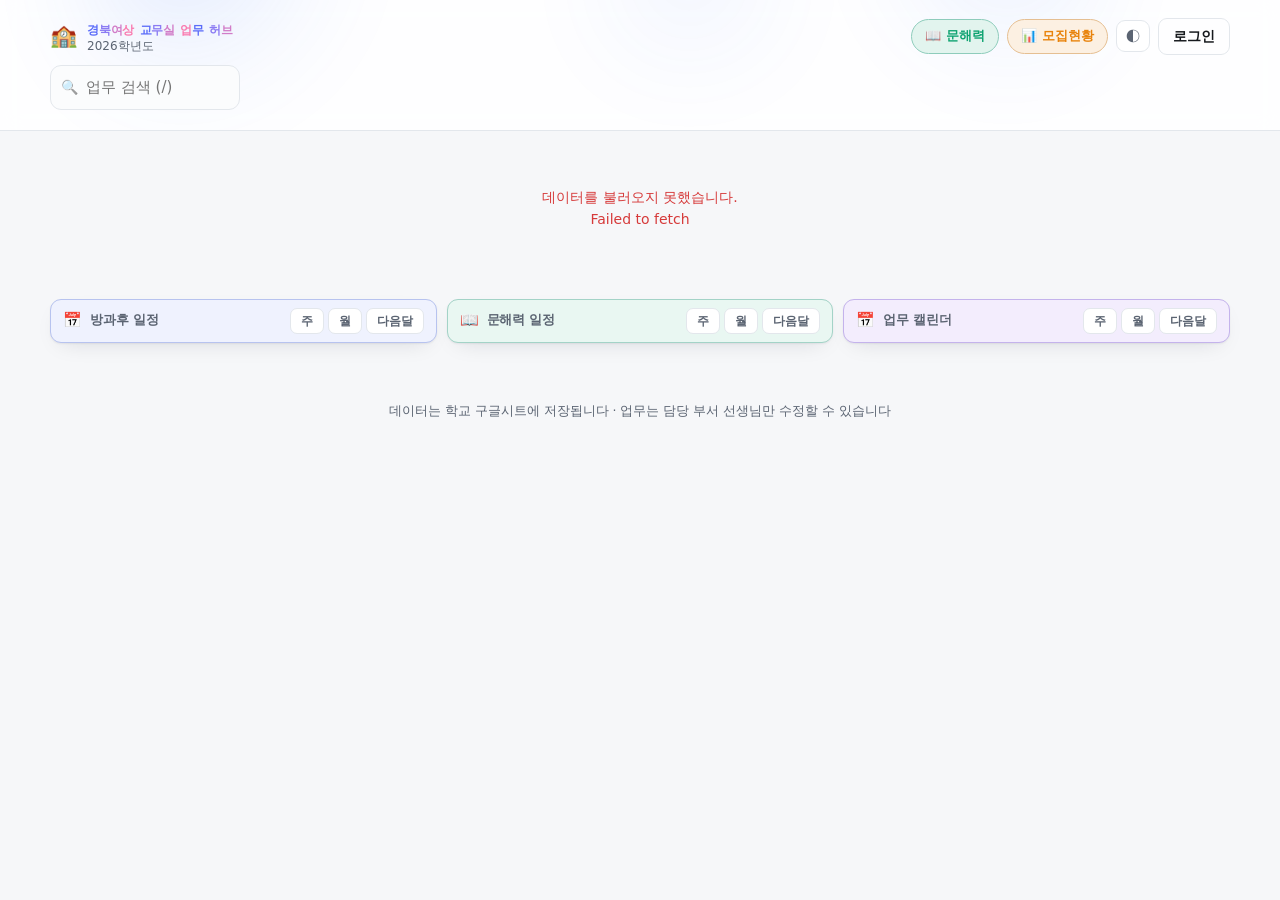
==== index.html @ ad3fbaf1 "상단에 문해력·모집현황 바로가기 알약 버튼 추가 - 헤더 우측에 새 탭으로 열리는 링크 2개(문해력=초록, 모집현황=주황) - SW 캐시 v19 → v20  Co-Authored-" ====
<!doctype html>
<html lang="ko">
<head>
<meta charset="utf-8">
<meta name="viewport" content="width=device-width, initial-scale=1, viewport-fit=cover">
<meta name="theme-color" content="#1f2937">
<meta name="description" content="경북여상 교무실 부서별 공유시트·업무 링크를 한 곳에서 찾고 등록하는 웹앱">
<title>경북여상 교무실 업무 허브</title>
<link rel="manifest" href="manifest.webmanifest">
<link rel="icon" href="assets/icon.svg" type="image/svg+xml">
<link rel="apple-touch-icon" href="assets/icon-180.png">
<link rel="stylesheet" href="assets/app.css">
</head>
<body>

<header class="topbar">
  <div class="aurora" aria-hidden="true">
    <span class="aurora-blob b1"></span>
    <span class="aurora-blob b2"></span>
    <span class="aurora-blob b3"></span>
  </div>
  <div class="wrap topbar-inner">
    <div class="brand">
      <span class="brand-mark" aria-hidden="true">🏫</span>
      <div class="brand-text">
        <strong id="siteTitle">경북여상 교무실 업무 허브</strong>
        <span id="siteYear" class="muted">2026학년도</span>
      </div>
    </div>

    <div id="ddays" class="ddays" aria-label="다가오는 일정"></div>

    <div class="topbar-actions">
      <a class="qlink ql-munhae" href="https://knuekim91.github.io/munhae15/" target="_blank" rel="noopener"><span aria-hidden="true">📖</span> 문해력</a>
      <a class="qlink ql-promo" href="https://knuekim91.github.io/gbgc_promo/" target="_blank" rel="noopener"><span aria-hidden="true">📊</span> 모집현황</a>
      <button id="themeBtn" class="icon-btn" type="button" title="화면 밝기 전환" aria-label="화면 밝기 전환">◐</button>
      <button id="authBtn" class="btn btn-ghost" type="button">로그인</button>
    </div>
  </div>

  <div class="wrap searchrow">
    <div class="search">
      <span class="search-icon" aria-hidden="true">🔍</span>
      <input id="q" type="search" placeholder="업무 검색 (/)" autocomplete="off" aria-label="업무, 부서로 검색">
      <button id="qClear" class="search-clear" type="button" aria-label="검색어 지우기" hidden>✕</button>
    </div>
    <p id="notice" class="notice" hidden></p>
  </div>

  <nav class="wrap chips" id="chips" aria-label="부서 필터"></nav>
</header>

<main class="wrap" id="main">
  <p id="needEmail" class="notice needemail" hidden>
    <span>업무를 추가·수정하시려면 <b>복구용 이메일</b>을 먼저 등록해 주세요.
      비밀번호를 잊었을 때 되찾을 길이 없으면 곤란해집니다.</span>
    <button type="button" class="btn btn-primary" id="goEmail">지금 등록하기</button>
  </p>
  <div id="state" class="state">불러오는 중…</div>

  <div class="viewrow" id="embedRow" hidden>
    <div class="vbar" data-bar="as">
      <span class="v-ico" aria-hidden="true">📅</span><span class="v-name">방과후 일정</span>
      <span class="v-picks">
        <button type="button" class="vpk" data-view="as" data-scope="week">주</button>
        <button type="button" class="vpk" data-view="as" data-scope="month">월</button>
        <button type="button" class="vpk" data-view="as" data-scope="next">다음달</button>
      </span>
    </div>
    <div class="vbar" data-bar="mh">
      <span class="v-ico" aria-hidden="true">📖</span><span class="v-name">문해력 일정</span>
      <span class="v-picks">
        <button type="button" class="vpk" data-view="mh" data-scope="week">주</button>
        <button type="button" class="vpk" data-view="mh" data-scope="month">월</button>
        <button type="button" class="vpk" data-view="mh" data-scope="next">다음달</button>
      </span>
    </div>
    <div class="vbar" data-bar="cal">
      <span class="v-ico" aria-hidden="true">📅</span><span class="v-name">업무 캘린더</span>
      <span class="v-picks">
        <button type="button" class="vpk" data-view="cal" data-scope="week">주</button>
        <button type="button" class="vpk" data-view="cal" data-scope="month">월</button>
        <button type="button" class="vpk" data-view="cal" data-scope="next">다음달</button>
      </span>
    </div>
  </div>
  <div class="embedwrap" id="asWrap" hidden>
    <iframe class="embedframe" id="asFrame" title="방과후 일정"></iframe>
  </div>
  <div class="embedwrap" id="mhWrap" hidden>
    <iframe class="embedframe" id="mhFrame" title="문해력 일정"></iframe>
  </div>
  <section id="calendar" class="calendar" hidden aria-label="업무 캘린더"></section>

  <div id="board" class="board"></div>
</main>

<footer class="wrap foot">
  <p class="muted small">
    데이터는 학교 구글시트에 저장됩니다 · 업무는 담당 부서 선생님만 수정할 수 있습니다
  </p>
</footer>

<button id="fab" class="fab" type="button" hidden>＋ 업무 추가</button>

<!-- 로그인 -->
<dialog id="dlgLogin" class="dlg">
  <form method="dialog" class="dlg-body" id="loginForm">
    <h2>로그인</h2>
    <p class="muted small">선생님 성함을 아이디로 사용합니다. 초기 비밀번호는 <code>2026</code> 입니다.</p>
    <label>이름
      <input name="name" required autocomplete="username" placeholder="예) 김재홍" autofocus>
    </label>
    <label>비밀번호
      <input name="password" type="password" required autocomplete="current-password" value="">
    </label>
    <label class="remember">
      <input name="remember" type="checkbox">
      <span>이 기기에서 자동 로그인 <span class="muted small">(6개월)</span></span>
    </label>
    <p class="hint remember-hint">여러 사람이 함께 쓰는 공용 PC에서는 체크하지 마세요.</p>
    <p class="err" data-err hidden></p>
    <menu>
      <button type="button" id="forgotBtn" class="linklike">비밀번호를 잊으셨나요?</button>
      <span class="grow"></span>
      <button type="button" class="btn btn-ghost" data-close="dlgLogin">취소</button>
      <button value="ok" class="btn btn-primary" type="submit">로그인</button>
    </menu>
  </form>
</dialog>

<!-- 비밀번호 재설정 -->
<dialog id="dlgReset" class="dlg">
  <div class="dlg-body">
    <h2>비밀번호 재설정</h2>

    <form id="resetAskForm" class="stack">
      <p class="muted small">
        등록해 두신 이메일로 6자리 코드를 보내 드립니다.
        코드를 넣기 전까지 <b>지금 비밀번호는 그대로 쓸 수 있습니다.</b>
      </p>
      <label>이름 <input name="name" required placeholder="예) 김재홍" autocomplete="username"></label>
      <p class="err" data-err hidden></p>
      <menu>
        <button type="button" class="btn btn-ghost" data-close="dlgReset">취소</button>
        <button class="btn btn-primary" type="submit">코드 받기</button>
      </menu>
    </form>

    <form id="resetDoForm" class="stack" hidden>
      <p class="ok-note" id="resetSent"></p>
      <label>메일로 받은 6자리 코드
        <input name="code" required inputmode="numeric" maxlength="6" placeholder="000000" autocomplete="one-time-code">
      </label>
      <label>새 비밀번호 <input name="next" type="password" required minlength="4" autocomplete="new-password"></label>
      <label>새 비밀번호 확인 <input name="confirm" type="password" required minlength="4" autocomplete="new-password"></label>
      <p class="err" data-err hidden></p>
      <menu>
        <button type="button" class="btn btn-ghost" data-close="dlgReset">취소</button>
        <button class="btn btn-primary" type="submit">비밀번호 바꾸기</button>
      </menu>
    </form>
  </div>
</dialog>

<!-- 업무 추가 / 수정 -->
<dialog id="dlgLink" class="dlg">
  <form method="dialog" class="dlg-body" id="linkForm">
    <div class="dlg-head">
      <h2 id="linkFormTitle">업무 추가</h2>
      <button type="button" id="archiveBtn" class="linklike archive-btn" hidden>📦 창고로 보내기</button>
    </div>
    <input type="hidden" name="id">
    <label>부서
      <select name="dept" required></select>
    </label>
    <label>제목
      <input name="title" required placeholder="예) 2학기 봉사활동 명단 입력">
    </label>
    <label><span class="lbl">알릴 내용 <span class="muted">(선택)</span></span>
      <textarea name="desc" rows="3"
                placeholder="선생님들께 전할 설명을 적어 주세요.&#10;예) 담임 선생님만 입력, 결석 학생은 비고에 사유 기재"></textarea>
    </label>
    <label><span class="lbl">링크 주소 <span class="muted">(선택)</span></span>
      <input name="url" type="url" placeholder="구글시트 주소를 붙여넣으세요 · 없으면 비워 두세요"
             inputmode="url" autocomplete="off">
      <span class="hint" id="urlHint"></span>
    </label>

    <div class="attach">
      <span class="lbl">첨부파일 <span class="muted">(선택 · 최대 3개 · 각 5MB 이하)</span></span>
      <div id="attachList" class="attach-list"></div>

      <div id="attachPick">
        <input type="file" id="attachInput" class="filepick" multiple>
        <p class="hint">
          공문·양식처럼 작은 파일만 올려 주세요. 구글 드라이브의
          <code>gbgc / 부서이름</code> 폴더에 저장됩니다.
          <b>링크를 아는 사람은 열 수 있으니</b> 개인정보가 담긴 파일은 올리지 말아 주세요.
        </p>
      </div>

      <p id="attachFull" class="hint" hidden>첨부는 3개까지입니다. 더 올리시려면 하나를 떼어 주세요.</p>
      <p id="attachBusy" class="hint busy" hidden></p>
    </div>

    <div class="row2">
      <label><span class="lbl">시작일 <span class="muted">(선택)</span></span>
        <input name="start" type="date">
      </label>
      <label><span class="lbl">마감일 <span class="muted">(선택)</span></span>
        <input name="deadline" type="date">
      </label>
    </div>
    <p class="hint">여러 날 이어지는 행사는 <b>시작일~마감일</b>을 모두 넣으면 캘린더에 하나로 이어 표시됩니다. 하루짜리는 마감일만 넣으세요.</p>

    <label><span class="lbl">메모 <span class="muted">(선택)</span></span>
      <input name="note" placeholder="예) 담임 선생님만">
    </label>

    <div class="track-box">
      <label class="check">
        <input name="track" type="checkbox">
        <span>수합 현황 표시 <span class="muted">— 시트에 입력된 줄 수를 세어 카드에 보여 줍니다</span></span>
      </label>
      <label class="track-target" hidden><span class="lbl">대상 인원 <span class="muted">(선택)</span></span>
        <input name="target" type="number" min="0" step="1" placeholder="예) 30">
      </label>
      <p class="hint">구글시트만 셀 수 있습니다. 구글폼은 [응답 → 스프레드시트에 연결] 후 그 시트 주소를 등록해 주세요.</p>
    </div>

    <p class="err" data-err hidden></p>
    <menu>
      <button type="button" class="btn btn-ghost" data-close="dlgLink">취소</button>
      <button value="ok" class="btn btn-primary" type="submit">저장</button>
    </menu>
  </form>
</dialog>

<!-- 내 계정 -->
<dialog id="dlgAccount" class="dlg">
  <div class="dlg-body">
    <h2>내 계정</h2>
    <dl class="kv">
      <dt>이름</dt><dd id="acctName">-</dd>
      <dt>권한</dt><dd id="acctRole">-</dd>
    </dl>

    <p id="firstLogin" class="firstrun" hidden>
      <b>처음 로그인하셨습니다.</b>
      아래에서 <b>맡은 부서</b>를 고르고, <b>이메일</b>과 <b>새 비밀번호</b>를 정해 주세요.
      초기 비밀번호 <code>2026</code> 은 모두가 아는 값입니다.
    </p>

    <section class="panel">
      <div class="panel-head">
        <h3>내가 맡은 부서</h3>
        <button type="button" class="linklike" id="pickAll">모두 선택</button>
      </div>
      <p class="hint">맡으신 부서를 눌러 주세요. 다시 누르면 빠집니다. 여러 개 고르셔도 됩니다.</p>
      <div id="myDepts" class="pickers"></div>
      <p class="hint" id="myDeptsNote"></p>
    </section>

    <form id="pwForm" class="panel stack">
      <h3>비밀번호 변경</h3>
      <label>현재 비밀번호 <input name="current" type="password" required autocomplete="current-password"></label>
      <label>새 비밀번호 <input name="next" type="password" required minlength="4" autocomplete="new-password"></label>
      <label>새 비밀번호 확인 <input name="confirm" type="password" required minlength="4" autocomplete="new-password"></label>
      <p class="err" data-err hidden></p>
      <button class="btn btn-primary" type="submit">비밀번호 변경</button>
    </form>

    <form id="emailForm" class="panel stack">
      <h3>비밀번호 복구용 이메일 <span class="req">필수</span></h3>
      <p class="hint">
        비밀번호를 잊었을 때 <b>본인이 직접 되찾는 유일한 방법</b>입니다.
        넣지 않으시면 관리자 선생님께 초기화를 부탁하셔야 합니다. 마감 알림도 이 주소로 갑니다.
      </p>
      <div class="inline">
        <input name="email" type="email" placeholder="예) hong@dge.go.kr" autocomplete="email">
        <button class="btn btn-primary" type="submit">저장</button>
      </div>
      <p class="err" data-err hidden></p>
    </form>

    <section id="ddaySection" class="panel" hidden>
      <h3>상단 일정 (D-day) <span class="muted small">(관리자)</span></h3>
      <p class="hint">
        이름과 날짜를 넣고 <b>추가</b>를 누르시면 맨 위에 바로 나타납니다.
        지난 일정은 저절로 사라집니다.
      </p>

      <div id="ddayList" class="attach-list"></div>

      <form id="ddayForm" class="ddayadd">
        <input name="label" placeholder="예) 1차 입학설명회" required maxlength="20">
        <input name="date" type="date" required>
        <select name="fx" aria-label="효과">
          <option value="">효과 없음</option>
          <option value="pulse">두근두근</option>
          <option value="shake">흔들림</option>
          <option value="glow">반짝임</option>
        </select>
        <button class="btn btn-primary" type="submit">추가</button>
      </form>
      <p class="err" data-err hidden></p>
    </section>

    <section id="adminPane" class="panel" hidden>
      <h3>교직원 계정 <span class="muted small">(관리자)</span></h3>
      <div class="utable" id="userList"></div>
      <p class="hint">
        <b>↺</b> 는 비밀번호를 <code>2026</code> 으로 되돌리고, <b>🗑</b> 는 계정을 지웁니다.
        지워도 <code>teachers</code> 명단에 있으면 다시 로그인할 수 있습니다.
        <b>미가입</b>은 아직 한 번도 로그인하지 않은 분입니다.
      </p>
    </section>

    <section id="noticePane" class="panel" hidden>
      <h3>맨 위 띠 공지</h3>
      <p class="hint">
        전 교직원에게 알릴 일을 적어 주세요. 화면 맨 위 검색창 옆에 나타납니다.
        <b>선생님 누구나</b> 올리고 지울 수 있습니다.
      </p>

      <form id="noticeForm">
        <textarea name="notice" rows="2" maxlength="120"
                  placeholder="예) 9월 5일(금) 전체 교직원 연수가 3시로 앞당겨졌습니다."></textarea>
        <p class="hint noticemeta">
          <span id="noticeCount">0 / 120자</span>
          <span id="noticeBy"></span>
        </p>
        <div class="row-end">
          <button type="button" class="btn" id="noticeClear">지우기</button>
          <button type="submit" class="btn btn-primary">띠에 올리기</button>
        </div>
        <p class="err" data-err hidden></p>
      </form>
    </section>

    <menu>
      <button class="btn btn-ghost" id="logoutBtn" type="button">로그아웃</button>
      <button class="btn" id="acctClose" type="button">닫기</button>
    </menu>
  </div>
</dialog>

<div id="toast" class="toast" role="status" aria-live="polite" hidden></div>

<script src="config.js"></script>
<script src="assets/app.js"></script>
</body>
</html>
---- assets/app.css ----
/* 경북여상 업무 허브 — 스타일 */

:root {
  --bg:        #f6f7f9;
  --panel:     #ffffff;
  --panel-2:   #fbfcfd;
  --ink:       #16191d;
  --ink-2:     #5b6472;
  --ink-3:     #8b95a3;
  --line:      #e3e7ec;
  --line-2:    #eef1f4;
  --accent:    #2f6df6;
  --accent-ink:#ffffff;
  --danger:    #d63a3a;
  --warn-bg:   #fff4e0;
  --warn-ink:  #9a5b00;
  --due-bg:    #fdeaea;
  --due-ink:   #b3271f;
  --shadow:    0 1px 2px rgba(16,24,40,.06), 0 8px 24px -12px rgba(16,24,40,.18);
  --radius:    14px;
}

:root:not([data-theme="light"]) {
  color-scheme: light;
}

@media (prefers-color-scheme: dark) {
  :root:not([data-theme="light"]) {
    --bg:       #101317;
    --panel:    #181c22;
    --panel-2:  #1d222a;
    --ink:      #e9edf2;
    --ink-2:    #a3adbb;
    --ink-3:    #78828f;
    --line:     #2a313a;
    --line-2:   #232a32;
    --accent:   #6c9bff;
    --accent-ink:#0d1117;
    --danger:   #ff7b72;
    --warn-bg:  #3a2c14;
    --warn-ink: #f0c07a;
    --due-bg:   #3d1f1e;
    --due-ink:  #ff9a92;
    --shadow:   0 1px 2px rgba(0,0,0,.4), 0 8px 24px -12px rgba(0,0,0,.7);
    color-scheme: dark;
  }
}

:root[data-theme="dark"] {
  --bg:       #101317;
  --panel:    #181c22;
  --panel-2:  #1d222a;
  --ink:      #e9edf2;
  --ink-2:    #a3adbb;
  --ink-3:    #78828f;
  --line:     #2a313a;
  --line-2:   #232a32;
  --accent:   #6c9bff;
  --accent-ink:#0d1117;
  --danger:   #ff7b72;
  --warn-bg:  #3a2c14;
  --warn-ink: #f0c07a;
  --due-bg:   #3d1f1e;
  --due-ink:  #ff9a92;
  --shadow:   0 1px 2px rgba(0,0,0,.4), 0 8px 24px -12px rgba(0,0,0,.7);
  color-scheme: dark;
}

* { box-sizing: border-box; }

/* label 등에 준 display 규칙이 hidden 속성을 덮지 않도록 합니다. */
[hidden] { display: none !important; }

body {
  margin: 0;
  background: var(--bg);
  color: var(--ink);
  font-family: Pretendard, -apple-system, BlinkMacSystemFont, "Segoe UI",
               "Apple SD Gothic Neo", "Malgun Gothic", "맑은 고딕", system-ui, sans-serif;
  font-size: 15px;
  line-height: 1.55;
  -webkit-text-size-adjust: 100%;
  padding-bottom: 88px;
}

.wrap { width: min(1180px, 100% - 32px); margin-inline: auto; }
.muted { color: var(--ink-2); }
.small { font-size: 12.5px; }
code {
  font-family: ui-monospace, SFMono-Regular, Menlo, Consolas, monospace;
  font-size: .9em; background: var(--line-2); padding: 1px 5px; border-radius: 5px;
}

/* ── 상단바 ───────────────────────────── */

.topbar {
  position: sticky; top: 0; z-index: 20;
  background: color-mix(in srgb, var(--panel) 88%, transparent);
  backdrop-filter: saturate(1.6) blur(10px);
  border-bottom: 1px solid var(--line);
  padding-top: max(10px, env(safe-area-inset-top));
  overflow: hidden;
}

/* 헤더 뒤 은은한 오로라 글로우(AnimatedWebs 기법) — 강조색 blob이 느리게 흐릅니다. */
.aurora { position: absolute; inset: 0; z-index: 0; overflow: hidden; pointer-events: none; }
.aurora-blob { position: absolute; border-radius: 50%; filter: blur(58px); will-change: transform; }
.aurora .b1 { width: 260px; height: 260px; top: -145px; left: 7%;  opacity: .18;
  background: radial-gradient(circle at 30% 30%, var(--accent), transparent 70%);
  animation: aurora-drift 13s ease-in-out infinite alternate; }
.aurora .b2 { width: 220px; height: 220px; top: -135px; right: 15%; opacity: .14;
  background: radial-gradient(circle at 70% 30%, var(--accent), transparent 70%);
  animation: aurora-drift 17s ease-in-out infinite alternate-reverse; }
.aurora .b3 { width: 200px; height: 200px; top: -120px; left: 46%; opacity: .11;
  background: radial-gradient(circle at 50% 50%, var(--accent), transparent 70%);
  animation: aurora-drift 21s ease-in-out infinite alternate; }
/* 어두운 화면에서는 글로우를 조금 더 또렷하게. */
@media (prefers-color-scheme: dark) {
  :root:not([data-theme="light"]) .aurora .b1 { opacity: .30; }
  :root:not([data-theme="light"]) .aurora .b2 { opacity: .24; }
  :root:not([data-theme="light"]) .aurora .b3 { opacity: .18; }
}
:root[data-theme="dark"] .aurora .b1 { opacity: .30; }
:root[data-theme="dark"] .aurora .b2 { opacity: .24; }
:root[data-theme="dark"] .aurora .b3 { opacity: .18; }
@keyframes aurora-drift { from { transform: translate(0, 0) scale(1); } to { transform: translate(36px, 26px) scale(1.12); } }
@media (prefers-reduced-motion: reduce) { .aurora-blob { animation: none; } }
/* 헤더 내용은 글로우 위로 */
.topbar-inner, .topbar .searchrow, .topbar .chips { position: relative; z-index: 1; }

.topbar-inner {
  display: flex; align-items: center; justify-content: space-between;
  gap: 12px; padding: 8px 0 4px;
}

.brand { display: flex; align-items: center; gap: 10px; min-width: 0; }
.brand-mark { font-size: 22px; line-height: 1; }
.brand-text { display: flex; flex-direction: column; line-height: 1.25; min-width: 0; }
.brand-text strong { font-size: 16px; letter-spacing: -.2px; }

/*
 * 제목 글자 효과 — 「문해력 15」 시작 화면과 같은 방식입니다.
 * 글자마다 색을 달리하고, 시간차를 두어 왼쪽에서 오른쪽으로 반짝임이 지나갑니다.
 *
 * 원본은 6초마다 글자가 사라졌다 다시 켜지지만, 이 제목은 늘 화면에 떠 있는
 * 머리글이라 사라지지는 않게 하고 반짝임만 남겼습니다.
 */
#siteTitle .title-char {
  display: inline-block;
  animation: titleChar 6s ease-in-out infinite;
}
#siteTitle .title-char:nth-child(4n+1) { color: #5b6cf9; }
#siteTitle .title-char:nth-child(4n+2) { color: #8b7bf3; }
#siteTitle .title-char:nth-child(4n+3) { color: #d17cc8; }
#siteTitle .title-char:nth-child(4n+4) { color: #f97bb0; }

/* 공지도 제목과 같은 물결 효과를 씁니다. 다만 공지는 호박색 띠 위에 놓이므로
   제목의 보라·분홍을 그대로 쓰면 묻힙니다. 그 바탕에서 읽히는 색으로 짰습니다. */
.notice .title-char {
  display: inline-block;
  animation: titleChar 6s ease-in-out infinite;
  font-weight: 600;
}
.notice .title-char:nth-child(4n+1) { color: #c2410c; }
.notice .title-char:nth-child(4n+2) { color: #a16207; }
.notice .title-char:nth-child(4n+3) { color: #b91c5c; }
.notice .title-char:nth-child(4n+4) { color: #7c3aed; }

@media (prefers-color-scheme: dark) {
  :root:not([data-theme="light"]) .notice .title-char:nth-child(4n+1) { color: #fb923c; }
  :root:not([data-theme="light"]) .notice .title-char:nth-child(4n+2) { color: #fcd34d; }
  :root:not([data-theme="light"]) .notice .title-char:nth-child(4n+3) { color: #f9a8d4; }
  :root:not([data-theme="light"]) .notice .title-char:nth-child(4n+4) { color: #c4b5fd; }
}
:root[data-theme="dark"] .notice .title-char:nth-child(4n+1) { color: #fb923c; }
:root[data-theme="dark"] .notice .title-char:nth-child(4n+2) { color: #fcd34d; }
:root[data-theme="dark"] .notice .title-char:nth-child(4n+3) { color: #f9a8d4; }
:root[data-theme="dark"] .notice .title-char:nth-child(4n+4) { color: #c4b5fd; }

@keyframes titleChar {
  0%, 34%, 100% { filter: brightness(1); text-shadow: none; }
  8%  { filter: brightness(1.55); text-shadow: 0 0 10px currentColor; }
  50% { filter: brightness(1); text-shadow: none; }
  58% { filter: brightness(1.85); text-shadow: 0 0 14px currentColor; }
  70% { filter: brightness(1); text-shadow: none; }
}

@media (prefers-reduced-motion: reduce) {
  #siteTitle .title-char, .notice .title-char { animation: none; }
}
.brand-text span { font-size: 12px; }

.topbar-actions { display: flex; align-items: center; gap: 8px; flex-shrink: 0; }

/* 다가오는 일정 (D-day) — 제목과 오른쪽 버튼 사이 빈 자리를 씁니다. */
.ddays { display: flex; flex-wrap: wrap; gap: 6px; flex: 1; justify-content: center; }
.ddays:empty { display: none; }

.dday {
  display: inline-flex; align-items: baseline; gap: 6px;
  border: 1px solid var(--line); background: var(--panel);
  border-radius: 9px; padding: 4px 10px; white-space: nowrap;
}
.dday b { font-size: 12px; font-weight: 600; color: var(--ink-2); }
.dday-date { font-size: 11px; color: var(--ink-3); font-variant-numeric: tabular-nums; }
.dday-left {
  font-size: 12.5px; font-weight: 700; color: var(--due-ink);
  font-variant-numeric: tabular-nums;
}

/* 화면이 좁으면 제목 아래로 내려 한 줄을 차지합니다. */
@media (max-width: 1100px) {
  .topbar-inner { flex-wrap: wrap; }
  .ddays { order: 3; width: 100%; flex: none; justify-content: flex-start; padding-bottom: 4px; }
}

/* 검색창은 여덟 글자쯤 들어가면 넉넉합니다. 남는 자리는 공지가 씁니다.
   좁은 화면에서는 공지가 아랫줄로 내려갑니다. */
.searchrow {
  padding: 6px 0 10px;
  display: flex; align-items: center; gap: 10px; flex-wrap: wrap;
}
/* 공지는 글자를 하나씩 떼어 놓은 상태라 flex 로 감싸면 안 됩니다.
   글자마다 칸이 되어 띄어쓰기가 사라지고 줄바꿈도 못 합니다. */
.searchrow #notice { margin: 0; flex: 1 1 260px; min-width: 0; }

.search {
  flex: 0 0 auto; width: 190px;
  display: flex; align-items: center; gap: 8px;
  background: var(--panel-2);
  border: 1px solid var(--line);
  border-radius: 11px;
  padding: 0 10px;
  transition: border-color .15s, box-shadow .15s;
}
.search:focus-within {
  border-color: var(--accent);
  box-shadow: 0 0 0 3px color-mix(in srgb, var(--accent) 18%, transparent);
}
.search-icon { font-size: 14px; opacity: .6; }
.search input {
  flex: 1; min-width: 0; border: 0; background: none; color: var(--ink);
  font: inherit; padding: 10px 0; outline: none;
}
.search input::-webkit-search-cancel-button { display: none; }
.search-clear {
  border: 0; background: none; color: var(--ink-3); cursor: pointer;
  font-size: 14px; padding: 4px 2px;
}

/* ── 부서 칩 ───────────────────────────── */

/*
 * 부서가 15개라 한 줄에 다 들어가지 않습니다.
 * 넓은 화면에서는 줄을 접어 한눈에 보이게 하고,
 * 좁은 화면(휴대폰)에서는 줄이 대여섯 개로 늘어나 화면을 잡아먹으므로
 * 원래대로 옆으로 밀어 보게 둡니다.
 */
.chips {
  display: flex; flex-wrap: wrap; gap: 6px; padding-bottom: 10px;
}

@media (max-width: 720px) {
  .chips {
    flex-wrap: nowrap; overflow-x: auto;
    scrollbar-width: none; -webkit-overflow-scrolling: touch;
  }
  .chips::-webkit-scrollbar { display: none; }
}

.chip {
  flex: 0 0 auto; cursor: pointer;
  border: 1px solid var(--line);
  background: var(--panel);
  color: var(--ink-2);
  border-radius: 999px;
  padding: 6px 13px;
  font-size: 13px; font-weight: 500;
  white-space: nowrap;
  transition: background .14s, color .14s, border-color .14s;
}
.chip:hover { border-color: var(--ink-3); }
.chip[aria-pressed="true"] {
  background: var(--ink); color: var(--bg); border-color: var(--ink);
}
.chip .n { opacity: .55; margin-left: 5px; font-variant-numeric: tabular-nums; }

/* ── 버튼 ───────────────────────────── */

.btn {
  cursor: pointer; font: inherit; font-size: 13.5px; font-weight: 600;
  border-radius: 9px; padding: 7px 14px;
  border: 1px solid var(--line);
  background: var(--panel); color: var(--ink);
  transition: filter .14s, border-color .14s, transform .14s ease, box-shadow .14s ease;
}
.btn:hover { filter: brightness(.97); }
/* 주요 버튼 — 은은한 그라데이션 + 눌리기 전 살짝 떠오르는 느낌. */
.btn-primary {
  color: var(--accent-ink); border-color: transparent;
  background: linear-gradient(180deg, color-mix(in srgb, var(--accent) 86%, #fff), var(--accent));
  box-shadow: 0 6px 16px -8px color-mix(in srgb, var(--accent) 70%, transparent);
}
.btn-primary:hover { filter: none; transform: translateY(-1px); box-shadow: 0 10px 22px -8px color-mix(in srgb, var(--accent) 75%, transparent); }
.btn-primary:active { transform: translateY(0); }
.btn-ghost { background: none; }
.btn-danger { color: var(--danger); }

.icon-btn {
  cursor: pointer; border: 1px solid var(--line); background: var(--panel);
  color: var(--ink-2); border-radius: 9px; width: 34px; height: 32px;
  font-size: 14px; line-height: 1;
}

.fab {
  position: fixed; right: 18px; z-index: 30;
  bottom: calc(18px + env(safe-area-inset-bottom));
  border: 0; cursor: pointer;
  background: var(--accent); color: var(--accent-ink);
  font: inherit; font-weight: 700; font-size: 14px;
  padding: 12px 20px; border-radius: 999px;
  box-shadow: 0 6px 20px -4px color-mix(in srgb, var(--accent) 55%, transparent);
}

/* ── 알림 / 상태 ───────────────────────── */

.notice {
  margin: 16px 0 0; padding: 11px 14px;
  background: var(--warn-bg); color: var(--warn-ink);
  border-radius: 10px; font-size: 13px;
}

.needemail {
  display: flex; align-items: center; justify-content: space-between;
  gap: 14px; flex-wrap: wrap;
}
.needemail .btn { flex-shrink: 0; }

.state { padding: 56px 0; text-align: center; color: var(--ink-2); font-size: 14px; }
.state.error { color: var(--danger); white-space: pre-wrap; }

/* ── 마감일 캘린더 ───────────────────────── */

.calbar {
  display: flex; align-items: center; gap: 8px;
  margin-top: 16px; padding: 9px 14px;
  background: var(--panel); border: 1px solid var(--line);
  border-radius: 11px;
}
.calbar-label { font-size: 13px; font-weight: 600; color: var(--ink-2); }

.calpick {
  cursor: pointer; font: inherit; font-size: 12.5px; font-weight: 600;
  border: 1px solid var(--line); background: var(--panel-2); color: var(--ink-2);
  border-radius: 999px; padding: 4px 13px;
  transition: background .14s, color .14s, border-color .14s;
}
.calpick:hover { border-color: var(--vc, var(--accent)); color: var(--vc, var(--accent)); }
.calpick.on { background: var(--vc, var(--accent)); color: #fff; border-color: var(--vc, var(--accent)); }

.calendar {
  margin-top: 16px; padding: 13px 15px 15px;
  background: var(--panel); border: 1px solid var(--line);
  border-radius: var(--radius); box-shadow: var(--shadow);
}

.cal-head {
  display: flex; align-items: center; justify-content: space-between;
  gap: 12px; flex-wrap: wrap; margin-bottom: 10px;
}
.cal-title { font-size: 14.5px; font-weight: 700; }
.cal-span { font-size: 12px; font-weight: 500; color: var(--ink-3); margin-left: 6px; }
.cal-tools { display: flex; align-items: center; gap: 7px; }

/* 업무 캘린더 — 방과후·문해력처럼 날짜를 하나씩 떼어 카드로 보여 줍니다(마감일 기준). */
.cal-drow { display: grid; grid-template-columns: repeat(7, 1fr); gap: 7px; margin-bottom: 7px; }
.cal-dc {
  display: flex; flex-direction: column; min-height: 74px; min-width: 0;
  border: 1px solid var(--line-2); border-radius: 10px; background: var(--panel-2); overflow: hidden;
}
.cal-dc.out { opacity: .4; }
.cal-dc.today {
  border-color: var(--vc, var(--accent));
  box-shadow: 0 0 0 2px color-mix(in srgb, var(--vc, var(--accent)) 20%, transparent);
}
.cal-dc-head {
  display: flex; align-items: baseline; gap: 6px;
  padding: 6px 9px; border-bottom: 1px solid var(--line-2);
}
.cal-dc-name { font-size: 13px; font-weight: 800; color: var(--ink-2); }
.cal-dc-name.sun { color: #d0433a; }
.cal-dc-name.sat { color: #2f6df6; }
.cal-dc-date { font-size: 12px; font-weight: 700; color: var(--ink-3); font-variant-numeric: tabular-nums; }
.cal-dc.today .cal-dc-head { background: color-mix(in srgb, var(--vc, var(--accent)) 12%, transparent); }
.cal-dc.today .cal-dc-name, .cal-dc.today .cal-dc-date { color: var(--vc, var(--accent)); }

.cal-dc-list { list-style: none; margin: 0; padding: 7px; display: flex; flex-direction: column; gap: 5px; flex: 1; }
/* 제목을 부서 색으로 칠하고 왼쪽에 색 띠를 둘러 어느 부서 일인지 보이게 합니다. */
.cal-dc-ev {
  display: flex; flex-wrap: wrap; align-items: center; gap: 3px 6px; width: 100%;
  cursor: pointer; font: inherit; font-size: 13px; font-weight: 600; line-height: 1.3;
  text-align: left; border: 0; border-left: 3px solid var(--dept, var(--accent));
  border-radius: 7px; padding: 6px 9px; min-width: 0;
  background: var(--dept-bg); color: var(--dept-ink);
}
.cal-dc-ev:hover { background: var(--dept-bg2); }
/* 제목은 최대 두 줄까지 보여 주고(그 이상만 …), 꼬리표는 옆에 붙이되 자리가 없으면 아래로 내려갑니다. */
.cal-dc-t {
  flex: 1 1 auto; min-width: 0; overflow: hidden;
  display: -webkit-box; -webkit-box-orient: vertical; -webkit-line-clamp: 2;
}
.cal-dc-ev .tag { flex: 0 0 auto; }

/* 캘린더에서 눌러 찾아간 업무를 잠깐 표시합니다. */
.item.flash { animation: itemFlash 1.2s ease-out; }
@keyframes itemFlash {
  0%, 60% { background: color-mix(in srgb, var(--accent) 16%, transparent); }
  100%    { background: transparent; }
}

@media (max-width: 720px) {
  /* 좁은 화면에서는 한 줄에 하나씩 쌓고, 일정 없는 날 카드는 숨겨 길어지지 않게 합니다. */
  .cal-drow { grid-template-columns: 1fr; gap: 6px; margin-bottom: 6px; }
  .cal-dc { min-height: 0; }
  .cal-dc.empty { display: none; }
}

@media (prefers-reduced-motion: reduce) {
  .item.flash { animation: none; }
}

/* ── 보드 ───────────────────────────── */

.board {
  margin-top: 18px;
  display: grid;
  grid-template-columns: repeat(auto-fill, minmax(330px, 1fr));
  gap: 16px;
  align-items: start;
}

/* 부서색 파생 — 글자용은 진하게, 배경용은 옅게 깝니다.
   밝은 화면과 어두운 화면에서 읽히는 진하기가 달라 각각 잡았습니다. */
.card, .cal-dc-ev, .tag.dept, .chip.dept {
  --dept-ink: color-mix(in srgb, var(--dept) 82%, #0b0e13);
  --dept-bg:  color-mix(in srgb, var(--dept) 14%, transparent);
  --dept-bg2: color-mix(in srgb, var(--dept) 20%, transparent);
  --dept-bd:  color-mix(in srgb, var(--dept) 28%, transparent);
}
@media (prefers-color-scheme: dark) {
  :root:not([data-theme="light"]) .card,
  :root:not([data-theme="light"]) .cal-dc-ev,
  :root:not([data-theme="light"]) .tag.dept,
  :root:not([data-theme="light"]) .chip.dept {
    --dept-ink: color-mix(in srgb, var(--dept) 55%, #ffffff);
    --dept-bg:  color-mix(in srgb, var(--dept) 16%, transparent);
    --dept-bg2: color-mix(in srgb, var(--dept) 28%, transparent);
    --dept-bd:  color-mix(in srgb, var(--dept) 38%, transparent);
  }
}
:root[data-theme="dark"] .card,
:root[data-theme="dark"] .cal-dc-ev,
:root[data-theme="dark"] .tag.dept,
:root[data-theme="dark"] .chip.dept {
  --dept-ink: color-mix(in srgb, var(--dept) 55%, #ffffff);
  --dept-bg:  color-mix(in srgb, var(--dept) 16%, transparent);
  --dept-bg2: color-mix(in srgb, var(--dept) 28%, transparent);
  --dept-bd:  color-mix(in srgb, var(--dept) 38%, transparent);
}

.card {
  background: var(--panel);
  border: 1px solid var(--line);
  border-radius: var(--radius);
  box-shadow: var(--shadow);
  overflow: hidden;
  transition: transform .18s ease, box-shadow .18s ease, border-color .18s ease;
}
/* 부서 카드에 살짝 떠오르는 호버 — 그 부서 색으로 은은하게 빛납니다. */
@media (hover: hover) {
  .card:hover {
    transform: translateY(-3px);
    border-color: color-mix(in srgb, var(--dept, var(--accent)) 45%, var(--line));
    box-shadow: 0 16px 34px -18px color-mix(in srgb, var(--dept, var(--accent)) 50%, transparent), var(--shadow);
  }
}

.card-head {
  display: flex; align-items: center; gap: 9px;
  padding: 13px 15px;
  background: var(--dept-bg);
  border-bottom: 1px solid var(--dept-bd);
  border-left: 5px solid var(--dept, var(--accent));
}
.card-head h2 {
  margin: 0; font-size: 14.5px; letter-spacing: -.2px; flex: 1;
  color: var(--dept-ink); font-weight: 700;
}
.card-head .count {
  font-size: 12px; color: var(--ink-3); font-variant-numeric: tabular-nums;
}
.card-head .add, .card-head .share {
  border: 1px solid var(--line); background: var(--panel-2); color: var(--ink-2);
  border-radius: 7px; width: 26px; height: 26px; cursor: pointer;
  font-size: 13px; line-height: 1; padding: 0; flex-shrink: 0;
}
.card-head .add { font-size: 15px; }
.card-head .add:hover, .card-head .share:hover { color: var(--accent); border-color: var(--accent); }

.items { list-style: none; margin: 0; padding: 5px; }

.item { border-radius: 9px; }
.item + .item { border-top: 1px solid var(--line-2); }
.item.open { background: var(--panel-2); }

.item-head {
  position: relative;
  display: flex; align-items: flex-start; gap: 4px;
  padding: 0 9px 0 4px; border-radius: 9px;
  transition: background .12s;
}
.item-head:hover { background: var(--panel-2); }

/* 제목 줄 전체가 여닫는 버튼입니다. */
.item-toggle {
  flex: 1; min-width: 0; display: flex; align-items: flex-start; gap: 9px;
  background: none; border: 0; cursor: pointer; font: inherit;
  color: var(--ink); text-align: left; padding: 9px 5px;
}
.item-icon { font-size: 15px; line-height: 1.5; flex-shrink: 0; width: 18px; text-align: center; }

.item-main { flex: 1; min-width: 0; }
/*
 * 제목은 한 줄로 두고 넘치면 … 로 줄입니다.
 * 카드가 들쭉날쭉해지지 않고, 전체 제목은 펼치면 그대로 나오며
 * 마우스를 올리면 풍선말로도 보입니다.
 */
.item-title {
  display: block; font-weight: 500; font-size: 13.8px;
  line-height: 1.5;
  white-space: nowrap; overflow: hidden; text-overflow: ellipsis;
}
/* 펼친 항목은 굳이 줄일 이유가 없으니 온전히 보여 줍니다. */
.item.open .item-title { white-space: normal; overflow-wrap: anywhere; }
.item-toggle:hover .item-title { color: var(--accent); }

.caret {
  flex-shrink: 0; color: var(--ink-3); font-size: 11px; line-height: 2.1;
  transition: transform .18s;
}
.item.open .caret { transform: rotate(180deg); }

.item-meta { display: flex; flex-wrap: wrap; gap: 6px; align-items: center; margin-top: 3px; }
.tag.has-desc {
  background: color-mix(in srgb, var(--accent) 13%, transparent); color: var(--accent);
}

/* 펼친 내용 */
.item-panel { padding: 0 12px 12px 36px; }

.detail {
  display: grid; grid-template-columns: auto 1fr;
  gap: 6px 14px; margin: 0; font-size: 13px;
  padding: 11px 14px; border-radius: 9px;
  background: var(--panel); border: 1px solid var(--line-2);
}
.detail dt {
  color: var(--ink-3); font-size: 11.5px; font-weight: 600;
  white-space: nowrap; padding-top: 1px;
}
.detail dd { margin: 0; min-height: 1.4em; overflow-wrap: anywhere; }
.detail dd.desc { white-space: pre-wrap; }
.detail dd.files { display: flex; flex-direction: column; gap: 3px; }

.panel-link { color: var(--accent); text-underline-offset: 2px; }

.tag {
  font-size: 11px; font-weight: 600; border-radius: 5px; padding: 1px 6px;
  background: var(--line-2); color: var(--ink-2);
}
.tag.due    { background: var(--warn-bg); color: var(--warn-ink); }
.tag.urgent { background: var(--due-bg);  color: var(--due-ink); }
.tag.past   { background: var(--line-2);  color: var(--ink-3); text-decoration: line-through; }
.tag.dept   { background: var(--dept-bg); color: var(--dept-ink); font-weight: 600; }

/* 수합 현황 */
.prog {
  display: inline-flex; align-items: center; gap: 6px;
  font-size: 11px; font-weight: 600; color: var(--ink-2);
}
.prog .bar {
  width: 46px; height: 5px; border-radius: 3px;
  background: var(--line); overflow: hidden;
}
.prog .bar i { display: block; height: 100%; background: var(--dept, var(--accent)); }
.prog.done { color: #1a8a4a; }
.prog.done .bar i { background: #1a8a4a; }
.prog.err { color: var(--ink-3); font-weight: 400; }

/*
 * 도구 버튼은 평소에 자리를 차지하지 않게 띄워 둡니다.
 * 예전에는 안 보여도 폭을 차지해 제목이 두 줄로 접히곤 했습니다.
 * 왼쪽 가장자리에 옅은 그러데이션을 두어 제목 끝과 자연스럽게 겹칩니다.
 */
.item-tools {
  position: absolute; right: 8px; top: 8px;
  display: flex; gap: 2px; align-items: center;
  padding-left: 24px;
  background: linear-gradient(90deg, transparent, var(--panel-2) 22%);
  opacity: 0; pointer-events: none; transition: opacity .12s;
}
.item-head:hover .item-tools,
.item:focus-within .item-tools,
.item.open .item-tools { opacity: 1; pointer-events: auto; }

/* 손가락으로 쓰는 화면에서는 늘 보이므로 제목과 겹치지 않게 제자리에 둡니다. */
@media (hover: none) {
  .item-tools {
    position: static; opacity: 1; pointer-events: auto;
    padding-left: 0; background: none; flex-shrink: 0; align-self: center;
  }
}

.tool {
  border: 0; background: none; cursor: pointer; color: var(--ink-3);
  font-size: 13px; padding: 4px 6px; border-radius: 6px; line-height: 1;
  text-decoration: none; display: inline-flex; align-items: center;
}
.tool:hover { background: var(--line-2); color: var(--ink); }
.tool[disabled] { opacity: .25; cursor: default; }
.tool[disabled]:hover { background: none; color: var(--ink-3); }
.tool[data-move] { font-size: 10px; padding: 4px 4px; }
.tool.star.on { color: #f0a800; }

.empty-dept { padding: 14px 15px; color: var(--ink-3); font-size: 13px; }

/* ── 대화상자 ───────────────────────── */

.dlg {
  border: 0; padding: 0; border-radius: 16px;
  background: var(--panel); color: var(--ink);
  box-shadow: 0 24px 60px -12px rgba(0,0,0,.35);
  width: min(460px, calc(100vw - 32px));
  max-height: min(86vh, 780px);
}
.dlg::backdrop { background: rgba(9,12,16,.5); backdrop-filter: blur(2px); }

/* 내 계정은 표가 들어가 조금 더 넓게 씁니다. */
#dlgAccount { width: min(620px, calc(100vw - 32px)); }

.dlg-body {
  padding: 22px; display: flex; flex-direction: column; gap: 13px;
  overflow-y: auto; max-height: inherit;
}
.dlg-body h2 { margin: 0; font-size: 17px; letter-spacing: -.3px; }
.dlg-body h3 {
  margin: 8px 0 0; font-size: 13.5px; color: var(--ink-2);
  border-top: 1px solid var(--line-2); padding-top: 14px;
}

.dlg label, .stack label {
  display: flex; flex-direction: column; gap: 5px;
  font-size: 12.5px; font-weight: 600; color: var(--ink-2);
}
.stack { display: flex; flex-direction: column; gap: 11px; }
.lbl { display: block; }
.lbl .muted { font-weight: 400; }

input, select, textarea {
  font: inherit; font-size: 14px; font-weight: 400;
  color: var(--ink); background: var(--panel-2);
  border: 1px solid var(--line); border-radius: 9px;
  padding: 9px 11px; width: 100%; outline: none;
  transition: border-color .14s, box-shadow .14s;
}
input:focus, select:focus, textarea:focus {
  border-color: var(--accent);
  box-shadow: 0 0 0 3px color-mix(in srgb, var(--accent) 18%, transparent);
}

.row2 { display: grid; grid-template-columns: 1fr 1fr; gap: 11px; }
.hint { font-size: 11.5px; font-weight: 400; color: var(--ink-3); min-height: 1em; white-space: pre-line; }
.err {
  margin: 0; font-size: 12.5px; color: var(--danger);
  background: color-mix(in srgb, var(--danger) 10%, transparent);
  padding: 8px 11px; border-radius: 8px;
}

.dlg menu {
  display: flex; justify-content: flex-end; gap: 8px;
  margin: 6px 0 0; padding: 0; list-style: none;
}

/* 첫 로그인 안내 */
.firstrun {
  margin: 0; padding: 12px 15px; border-radius: 10px;
  background: var(--warn-bg); color: var(--warn-ink);
  font-size: 13px; line-height: 1.6;
}
.firstrun b { display: block; margin-bottom: 2px; }

/* 링크처럼 보이는 버튼 (비밀번호 찾기) */
.linklike {
  background: none; border: 0; cursor: pointer; font: inherit; font-size: 12.5px;
  color: var(--ink-2); text-decoration: underline; text-underline-offset: 3px; padding: 7px 0;
}
.linklike:hover { color: var(--accent); }
.dlg menu .grow { flex: 1; }

/* 수정 창 제목 줄 — 오른쪽에 창고 보내기 */
.dlg-head { display: flex; align-items: baseline; justify-content: space-between; gap: 10px; }
.dlg-head h2 { margin: 0; }
.archive-btn { flex-shrink: 0; text-decoration: none; }
.archive-btn:hover { text-decoration: underline; }

/* 이메일 입력 + 저장 버튼 한 줄 */
.inline { display: flex; gap: 7px; align-items: center; }
/*
 * D-day 효과 세 가지.
 * 늘 화면에 떠 있는 자리라 과하지 않게, 잠깐씩만 움직이도록 했습니다.
 */
.dday.fx-pulse { animation: ddayPulse 1.8s ease-in-out infinite; }
@keyframes ddayPulse {
  0%, 100% { transform: scale(1); }
  50%      { transform: scale(1.07); }
}

/* 3초에 한 번만 짧게 흔듭니다. 계속 흔들리면 눈이 피로합니다. */
.dday.fx-shake { animation: ddayShake 3s ease-in-out infinite; }
@keyframes ddayShake {
  0%, 86%, 100% { transform: translateX(0); }
  89% { transform: translateX(-2.5px); }
  92% { transform: translateX(2.5px); }
  95% { transform: translateX(-2px); }
  98% { transform: translateX(1.5px); }
}

.dday.fx-glow {
  animation: ddayGlowBox 2.2s ease-in-out infinite;
}
.dday.fx-glow .dday-left { animation: ddayGlow 2.2s ease-in-out infinite; }
@keyframes ddayGlow {
  0%, 100% { text-shadow: none; }
  50%      { text-shadow: 0 0 11px currentColor; }
}
@keyframes ddayGlowBox {
  0%, 100% { border-color: var(--line); }
  50%      { border-color: var(--due-ink); }
}

@media (prefers-reduced-motion: reduce) {
  .dday.fx-pulse, .dday.fx-shake, .dday.fx-glow,
  .dday.fx-glow .dday-left { animation: none; }
}

/* 일정 추가 줄 — 이름 / 날짜 / 효과 / 추가 */
.ddayadd { display: flex; gap: 7px; align-items: center; }
.ddayadd input[name="label"] { flex: 1; min-width: 0; }
.ddayadd input[name="date"] { width: 150px; flex-shrink: 0; }
.ddayadd select[name="fx"] { width: 108px; flex-shrink: 0; }
.ddayadd button { flex-shrink: 0; }
#ddayList .dday-date { font-size: 12px; }
#ddayList .dday-fx {
  font-size: 11px; color: var(--ink-3);
  background: var(--line-2); border-radius: 5px; padding: 1px 7px;
}

@media (max-width: 560px) {
  .ddayadd { flex-wrap: wrap; }
  .ddayadd input[name="date"], .ddayadd select[name="fx"] { width: auto; flex: 1; }
}
.inline input { flex: 1; min-width: 0; }
.inline button { flex-shrink: 0; }

.ok-note {
  margin: 0; padding: 10px 13px; border-radius: 9px; font-size: 13px;
  background: color-mix(in srgb, var(--accent) 12%, transparent); color: var(--accent);
}

/* ── 내 계정: 테두리로 구분한 블록 ───────────── */

.panel {
  border: 1px solid var(--line); border-radius: 12px;
  padding: 15px 17px; background: var(--panel-2);
  display: flex; flex-direction: column; gap: 10px;
}
.panel > h3 {
  margin: 0; padding: 0; border: 0;
  font-size: 14px; font-weight: 700; color: var(--ink);
  display: flex; align-items: center; gap: 7px;
}
.panel .hint { margin: 0; }
.panel-head { display: flex; align-items: center; justify-content: space-between; gap: 10px; }
.panel-head .linklike { padding: 0; flex-shrink: 0; }

.req {
  font-size: 10.5px; font-weight: 700; letter-spacing: .02em;
  background: var(--danger); color: #fff;
  border-radius: 4px; padding: 1px 6px;
}

/* 부서 고르기 버튼 */
.pickers { display: flex; flex-wrap: wrap; gap: 6px; }
.pick {
  cursor: pointer; font: inherit; font-size: 12.5px; font-weight: 500;
  border: 1px solid var(--line); background: var(--panel); color: var(--ink-2);
  border-radius: 999px; padding: 6px 13px;
  transition: background .14s, color .14s, border-color .14s;
}
.pick:hover { border-color: var(--dept); color: var(--dept); }
.pick.on {
  background: var(--dept); border-color: var(--dept); color: #fff; font-weight: 600;
}
.pick.on::before { content: '✓ '; }

/* 가입한 선생님 표 */
.utable { display: flex; flex-direction: column; gap: 2px; max-height: 300px; overflow-y: auto; }
.uhead, .urow {
  display: grid; grid-template-columns: minmax(0,1.4fr) minmax(0,1fr) 34px 34px;
  gap: 8px; align-items: center; padding: 6px 9px; border-radius: 7px;
}
.uhead span:nth-child(n+3) { text-align: center; }
.uhead {
  font-size: 11px; font-weight: 600; color: var(--ink-3);
  position: sticky; top: 0; background: var(--panel-2); z-index: 1;
}
.urow { background: var(--panel); font-size: 13px; }
.urow:hover { background: var(--line-2); }
.uname { font-weight: 600; display: flex; flex-wrap: wrap; align-items: center; gap: 5px; }
.ulast { color: var(--ink-2); font-size: 12.5px; overflow-wrap: anywhere; }
.udept { color: var(--ink-3); font-size: 11.5px; }
.ulast { font-variant-numeric: tabular-nums; }
.ulast .ago { color: var(--ink-3); font-size: 11.5px; }
.ulast .never { color: var(--ink-3); }
.badge {
  font-size: 10px; font-weight: 600; border-radius: 4px; padding: 1px 5px;
  background: var(--line-2); color: var(--ink-2);
}
.badge.warn { background: var(--warn-bg); color: var(--warn-ink); }
.badge.top { background: var(--accent); color: var(--accent-ink); }
.urow.pending .uname { color: var(--ink-3); }
.utotal { padding-top: 6px; text-align: right; }
.err-inline { color: var(--danger); }

@media (max-width: 560px) {
  .uhead { display: none; }
  .urow { grid-template-columns: 1fr auto auto; row-gap: 2px; }
  .urow .ulast { grid-column: 1 / -1; }
}

.kv { display: grid; grid-template-columns: auto 1fr; gap: 5px 16px; margin: 0; font-size: 13.5px; }
.kv dt { color: var(--ink-3); font-size: 12.5px; }
.kv dd { margin: 0; }

/* 첨부파일 */
.attach {
  border: 1px solid var(--line); border-radius: 10px;
  padding: 11px 13px; background: var(--panel-2);
  display: flex; flex-direction: column; gap: 8px;
}
.attach .hint { margin: 0; }
.filepick {
  font-size: 12.5px; width: 100%;
  border: 1px dashed var(--line); border-radius: 8px;
  padding: 9px; background: var(--panel); cursor: pointer;
}
.filepick::file-selector-button {
  font: inherit; font-size: 12.5px; font-weight: 600; cursor: pointer;
  border: 0; border-radius: 6px; padding: 5px 11px; margin-right: 9px;
  background: var(--accent); color: var(--accent-ink);
}
.attach-list { display: flex; flex-direction: column; gap: 6px; }
.attach-list:empty { display: none; }
.attached {
  display: flex; align-items: center; gap: 8px;
  background: var(--panel); border: 1px solid var(--line);
  border-radius: 8px; padding: 8px 10px; font-size: 13px;
}
.attached .clip { flex-shrink: 0; }
.attached a { color: var(--accent); overflow-wrap: anywhere; }
.busy { color: var(--accent); font-weight: 500; }
.tag.has-file {
  background: color-mix(in srgb, #2e9e6b 15%, transparent); color: #1a7a4f;
}
:root[data-theme="dark"] .tag.has-file,
:root:not([data-theme="light"]) .tag.has-file { color: #5fd39a; }

/* 링크 폼 — 수합 현황 */
.track-box {
  border: 1px solid var(--line); border-radius: 10px;
  padding: 11px 13px; background: var(--panel-2);
  display: flex; flex-direction: column; gap: 9px;
}
.check {
  flex-direction: row !important; align-items: flex-start; gap: 9px;
  font-weight: 500; color: var(--ink); cursor: pointer; font-size: 13px;
}
.check input { width: auto; margin-top: 2px; flex-shrink: 0; accent-color: var(--accent); }
.check .muted { font-weight: 400; }
.track-target { max-width: 160px; }
.track-box .hint { margin: 0; }





.userlist { display: flex; flex-direction: column; gap: 3px; max-height: 220px; overflow-y: auto; }
.urow {
  display: flex; align-items: center; gap: 8px; cursor: pointer;
  padding: 6px 9px; border-radius: 8px; background: var(--panel-2); font-size: 13px;
}
.urow:hover { background: var(--line-2); }
.urow b { font-weight: 600; }
.urow .grow { flex: 1; color: var(--ink-3); font-size: 12px; }

.toast {
  position: fixed; left: 50%; transform: translateX(-50%);
  bottom: calc(80px + env(safe-area-inset-bottom)); z-index: 60;
  background: var(--ink); color: var(--bg);
  padding: 10px 18px; border-radius: 999px;
  font-size: 13.5px; font-weight: 500;
  box-shadow: 0 10px 30px -8px rgba(0,0,0,.4);
  max-width: calc(100vw - 40px);
}
.toast.bad { background: var(--danger); color: #fff; }

.foot { padding: 28px 0 8px; text-align: center; }

@media (max-width: 560px) {
  .board { grid-template-columns: 1fr; }
  .item-panel { padding-left: 12px; }
  .detail { grid-template-columns: 1fr; gap: 2px; }
  .detail dt { margin-top: 6px; }
  .row2 { grid-template-columns: 1fr; }
  .brand-text strong { font-size: 15px; }
}

/* 창고에서 원래 부서로 되돌리는 단추 — 눈에 띄도록 초록으로 */
.tool.back { color: #1f9d55; font-weight: 700; }
.tool.back:hover { background: #e6f6ec; }

/* 부서 칩 — 앞에 부서 색 점을 두고, 고르면 그 색으로 채웁니다.
   칩 → 카드 머리 → 캘린더 일정이 같은 색으로 이어집니다. */
.chip.dept::before {
  content: ''; display: inline-block;
  width: 7px; height: 7px; border-radius: 50%;
  background: var(--dept); margin-right: 6px;
  vertical-align: 1px;
}
.chip.dept { color: var(--dept-ink); border-color: var(--dept-bd); }
.chip.dept:hover { background: var(--dept-bg); border-color: var(--dept); }
.chip.dept[aria-pressed="true"] {
  background: var(--dept); border-color: var(--dept);
  color: #fff; font-weight: 600;
}
.chip.dept[aria-pressed="true"]::before { background: #fff; opacity: .9; }

/* 띠 공지 쓰는 칸 */
#noticeForm textarea {
  width: 100%; resize: vertical; font: inherit;
  border: 1px solid var(--line); border-radius: 9px;
  background: var(--panel-2); color: var(--ink);
  padding: 9px 11px; outline: none;
}
#noticeForm textarea:focus {
  border-color: var(--accent);
  box-shadow: 0 0 0 3px color-mix(in srgb, var(--accent) 18%, transparent);
}
.noticemeta { display: flex; justify-content: space-between; gap: 10px; margin: 6px 0 9px; }
.row-end { display: flex; justify-content: flex-end; gap: 7px; }

/* 로그인 창의 '자동 로그인' 줄 — 다른 칸과 달리 체크상자와 글을 가로로 */
/* .dlg label 이 flex-direction:column 을 걸어 칸을 세로로 쌓습니다.
   자동 로그인 줄은 체크상자+글을 가로로 놓아야 하므로 그보다 센 선택자로 덮습니다. */
.dlg label.remember {
  flex-direction: row; align-items: center; justify-content: flex-start;
  gap: 8px; cursor: pointer; font-size: 13px; font-weight: 500; margin-top: 2px;
}
.remember > input { width: 16px; height: 16px; margin: 0; flex: 0 0 auto; }
.remember > span { user-select: none; }
.remember-hint { margin: 3px 0 0 24px; }

/* 이번주 방과후 일정 진입 버튼 — 눌러서 별도 페이지로 */
.afterschool-link {
  display: flex; align-items: center; gap: 10px;
  margin: 12px 0 2px; padding: 12px 15px;
  text-decoration: none; cursor: pointer;
  background: color-mix(in srgb, var(--accent) 9%, var(--panel));
  border: 1px solid color-mix(in srgb, var(--accent) 30%, var(--line));
  border-radius: 12px; box-shadow: var(--shadow);
  transition: background .14s, border-color .14s, transform .06s;
}
.afterschool-link:hover { background: color-mix(in srgb, var(--accent) 15%, var(--panel)); border-color: var(--accent); }
.afterschool-link:active { transform: translateY(1px); }
.afterschool-link .as-ico { font-size: 20px; line-height: 1; }
.afterschool-link .as-txt { flex: 1; font-size: 15px; font-weight: 700; color: var(--ink); letter-spacing: -.2px; }
.afterschool-link .as-go { font-size: 22px; color: var(--accent); font-weight: 700; }

/* 방과후·문해력 일정 — 캘린더처럼 그 자리에서 펼치는 띠 + iframe */
/* 방과후·문해력·업무 캘린더 : 한 줄에 셋, 각각 주/월 버튼. 하나만 펼쳐진다. */
.viewrow { display: flex; gap: 10px; margin-top: 12px; }
/* 세 가지(방과후/문해력/업무 캘린더)에 각각 고유 색을 줍니다. */
.vbar[data-bar="as"],  #asWrap   { --vc: #4f6ef7; }   /* 방과후 — 인디고블루 */
.vbar[data-bar="mh"],  #mhWrap   { --vc: #0ea371; }   /* 문해력 — 에메랄드 */
.vbar[data-bar="cal"], #calendar { --vc: #7c3aed; }   /* 업무 캘린더 — 바이올렛 */
.vbar {
  position: relative;
  flex: 1 1 0; min-width: 0;
  display: flex; align-items: center; gap: 8px;
  padding: 8px 12px;
  background: color-mix(in srgb, var(--vc, var(--accent)) 9%, var(--panel));
  border: 1px solid color-mix(in srgb, var(--vc, var(--accent)) 30%, var(--line));
  border-radius: 11px; box-shadow: var(--shadow);
  transition: box-shadow .18s ease, border-color .18s ease, background .18s ease, transform .18s ease;
}
/* 펼쳐진 바 — 또렷하게 강조하고, 아래 패널까지 '연결선'을 흘려 보냅니다. */
.vbar.open {
  border-color: var(--vc, var(--accent));
  background: linear-gradient(180deg,
    color-mix(in srgb, var(--vc, var(--accent)) 20%, var(--panel)),
    color-mix(in srgb, var(--vc, var(--accent)) 11%, var(--panel)));
  box-shadow: 0 0 0 1px var(--vc, var(--accent)),
              0 8px 22px -10px color-mix(in srgb, var(--vc, var(--accent)) 60%, transparent);
}
.vbar.open .v-name { color: var(--vc, var(--accent)); }
/* 바 밑변 중앙에서 아래 패널로 내려가는 세로 연결선 + 끝에 반짝이는 점. */
.vbar.open::before {
  content: ''; position: absolute; left: 50%; top: 100%;
  width: 2.5px; height: 20px; transform: translateX(-50%);
  background: linear-gradient(180deg, var(--vc, var(--accent)), color-mix(in srgb, var(--vc, var(--accent)) 35%, transparent));
  border-radius: 2px; z-index: 3; pointer-events: none;
  animation: vbarStem .22s ease both;
}
.vbar.open::after {
  content: ''; position: absolute; left: 50%; top: calc(100% + 18px);
  width: 7px; height: 7px; transform: translate(-50%, -50%) rotate(45deg);
  background: var(--vc, var(--accent)); border-radius: 2px; z-index: 4; pointer-events: none;
  box-shadow: 0 0 10px 1px color-mix(in srgb, var(--vc, var(--accent)) 70%, transparent);
  animation: vbarDot .22s ease .06s both;
}
@keyframes vbarStem { from { transform: translateX(-50%) scaleY(0); } to { transform: translateX(-50%) scaleY(1); } }
@keyframes vbarDot  { from { opacity: 0; } to { opacity: 1; } }
@media (prefers-reduced-motion: reduce) {
  .vbar.open::before, .vbar.open::after { animation: none; }
}
/* 펼쳐진 패널 — 활성 바와 같은 강조색 테두리로 묶어 '한 덩어리'로 보이게 합니다. */
.calendar.open, .embedwrap.open {
  border: 1px solid var(--vc, var(--accent));
  box-shadow: 0 0 0 1px color-mix(in srgb, var(--vc, var(--accent)) 35%, transparent),
              0 14px 34px -18px color-mix(in srgb, var(--vc, var(--accent)) 55%, transparent);
}
.embedwrap.open { border-radius: var(--radius); overflow: hidden; }
.vbar .v-ico { font-size: 15px; line-height: 1; flex-shrink: 0; }
.vbar .v-name { flex: 1; font-size: 13px; font-weight: 600; color: var(--ink-2); letter-spacing: -.2px; white-space: nowrap; overflow: hidden; text-overflow: ellipsis; }
.v-picks { display: flex; gap: 4px; flex-shrink: 0; }
.vpk {
  cursor: pointer; font: inherit; font-size: 12px; font-weight: 700;
  border: 1px solid var(--line); background: var(--panel); color: var(--ink-2);
  border-radius: 7px; padding: 3px 10px; line-height: 1.5; transition: background .12s, color .12s, border-color .12s;
}
.vpk:hover { border-color: var(--vc, var(--accent)); color: var(--vc, var(--accent)); }
.vpk.on { background: var(--vc, var(--accent)); border-color: var(--vc, var(--accent)); color: #fff; }
.embedwrap { margin-top: 8px; }
/* 폭이 좁으면 세로로 쌓기 */
@media (max-width: 620px) {
  .viewrow { flex-direction: column; gap: 8px; }
  /* 세로로 쌓이면 바 아래가 패널이 아니라 다른 바라서 연결선은 숨깁니다. */
  .vbar.open::before, .vbar.open::after { display: none; }
}
.embedframe { width: 100%; border: 0; display: block; height: 320px; overflow: hidden; }

/* 상단 바로가기 링크(문해력·모집현황) — 알약 버튼, 새 탭으로 열림 */
.qlink {
  --ql: var(--accent);
  display: inline-flex; align-items: center; gap: 5px;
  padding: 6px 13px; border-radius: 999px; text-decoration: none;
  font-size: 13px; font-weight: 700; white-space: nowrap;
  color: var(--ql);
  background: color-mix(in srgb, var(--ql) 12%, var(--panel));
  border: 1px solid color-mix(in srgb, var(--ql) 40%, var(--line));
  transition: transform .15s ease, box-shadow .15s ease, background .15s ease;
}
.qlink:hover {
  transform: translateY(-2px);
  background: color-mix(in srgb, var(--ql) 20%, var(--panel));
  box-shadow: 0 8px 18px -8px color-mix(in srgb, var(--ql) 65%, transparent);
}
.ql-munhae { --ql: #0ea371; }
.ql-promo  { --ql: #e8830c; }
@media (max-width: 480px) { .qlink { padding: 5px 10px; font-size: 12px; } }
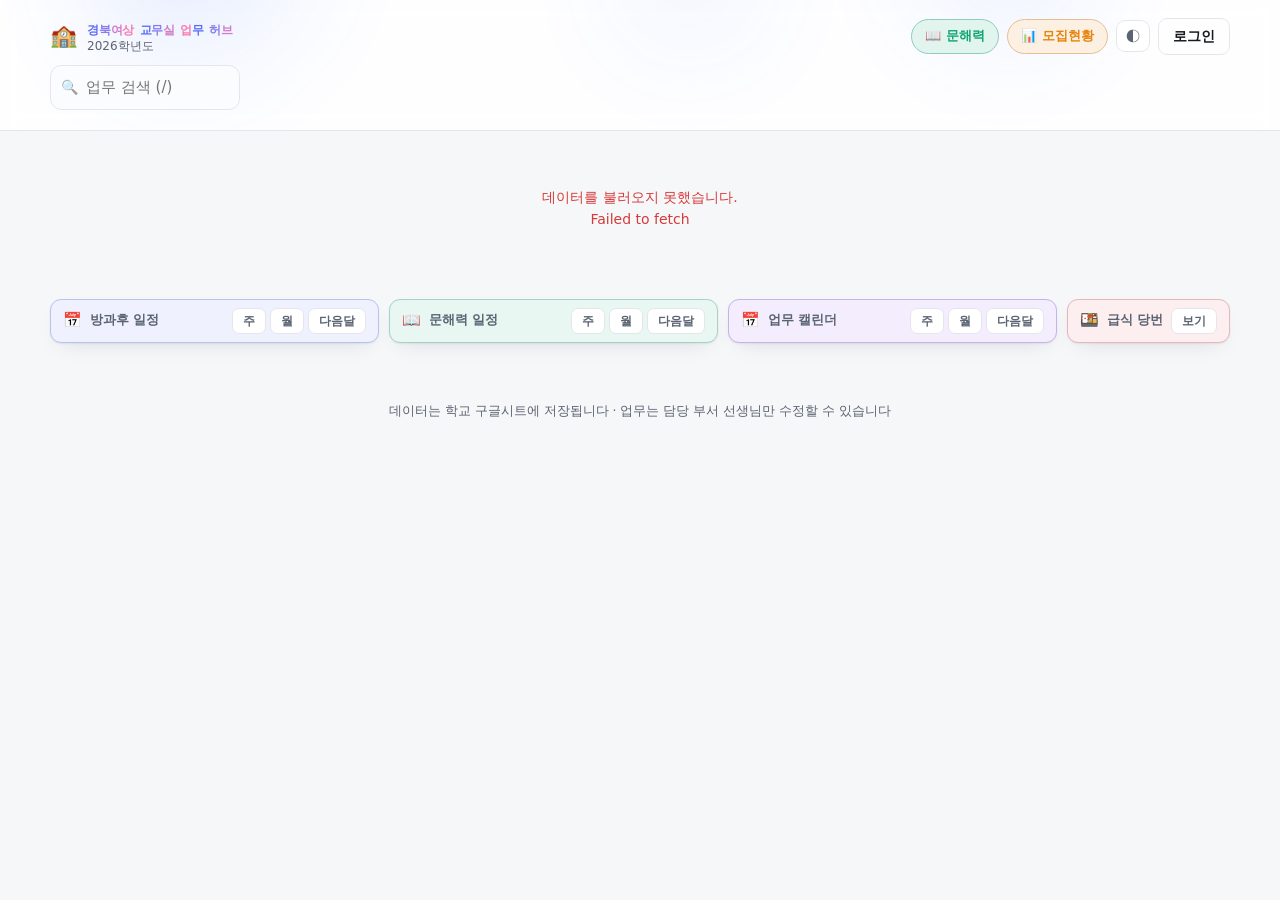
==== commit 0d56bf82: "급식 당번 바 추가(11월부터 안내 예정) - 방과후/문해력/업무 캘린더 옆에 네 번째 바. 누르면 '11월부터 안내 예정'   안내가 나오고, 다른 보기와 마찬가지로 하나만 펼쳐" ====
--- a/index.html
+++ b/index.html
@@ -83,6 +83,12 @@
         <button type="button" class="vpk" data-view="cal" data-scope="next">다음달</button>
       </span>
     </div>
+    <div class="vbar vbar-meal" data-bar="meal">
+      <span class="v-ico" aria-hidden="true">🍱</span><span class="v-name">급식 당번</span>
+      <span class="v-picks">
+        <button type="button" class="vpk" data-view="meal" data-scope="on">보기</button>
+      </span>
+    </div>
   </div>
   <div class="embedwrap" id="asWrap" hidden>
     <iframe class="embedframe" id="asFrame" title="방과후 일정"></iframe>
@@ -91,6 +97,9 @@
     <iframe class="embedframe" id="mhFrame" title="문해력 일정"></iframe>
   </div>
   <section id="calendar" class="calendar" hidden aria-label="업무 캘린더"></section>
+  <section id="mealWrap" class="mealwrap" hidden aria-label="급식 당번">
+    <p class="meal-msg"><span aria-hidden="true">🍱</span> 급식 당번은 <b>11월부터 안내 예정</b>입니다.</p>
+  </section>
 
   <div id="board" class="board"></div>
 </main>
--- a/assets/app.css
+++ b/assets/app.css
@@ -1088,3 +1088,14 @@
 .ql-munhae { --ql: #0ea371; }
 .ql-promo  { --ql: #e8830c; }
 @media (max-width: 480px) { .qlink { padding: 5px 10px; font-size: 12px; } }
+
+/* 급식 당번 — 네 번째 바(코랄). 데이터가 생기기 전에는 안내 문구만 보입니다. */
+.vbar[data-bar="meal"], #mealWrap { --vc: #e5484d; }
+.vbar-meal { flex: 0 0 auto; }
+.mealwrap {
+  margin-top: 8px; padding: 22px 18px; text-align: center;
+  background: var(--panel); border-radius: var(--radius);
+  border: 1px solid var(--vc); box-shadow: 0 0 0 1px color-mix(in srgb, var(--vc) 35%, transparent), 0 14px 34px -18px color-mix(in srgb, var(--vc) 55%, transparent);
+}
+.meal-msg { margin: 0; font-size: 15px; color: var(--ink-2); }
+.meal-msg b { color: var(--vc); }
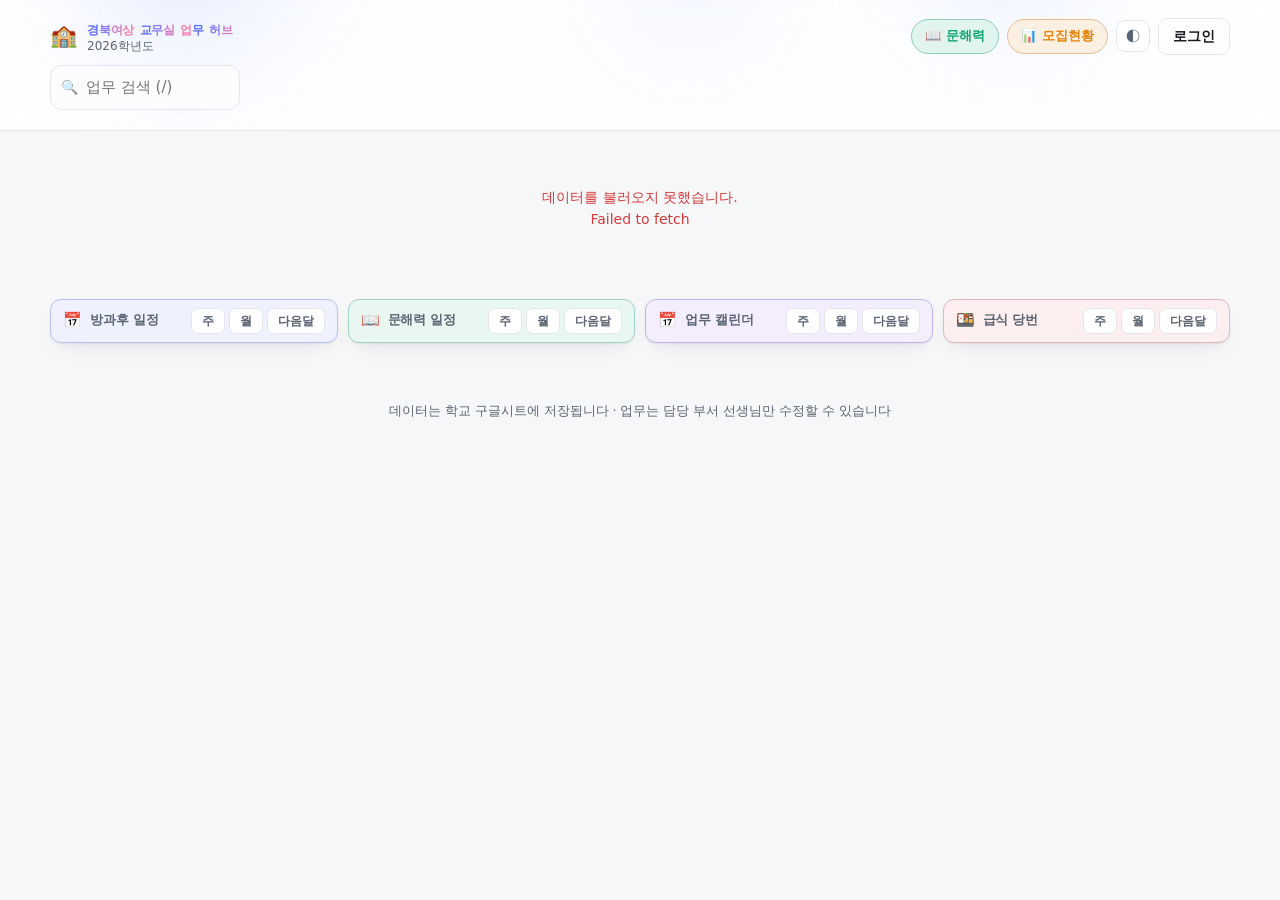
==== commit 9e314374: "네 개 바를 같은 크기로, 급식 당번에도 주/월/다음달 - 방과후·문해력·업무 캘린더·급식 당번을 같은 폭 격자로(넓으면 4칸,   1180px 이하 2×2, 620px 이하 1열" ====
--- a/index.html
+++ b/index.html
@@ -86,7 +86,9 @@
     <div class="vbar vbar-meal" data-bar="meal">
       <span class="v-ico" aria-hidden="true">🍱</span><span class="v-name">급식 당번</span>
       <span class="v-picks">
-        <button type="button" class="vpk" data-view="meal" data-scope="on">보기</button>
+        <button type="button" class="vpk" data-view="meal" data-scope="week">주</button>
+        <button type="button" class="vpk" data-view="meal" data-scope="month">월</button>
+        <button type="button" class="vpk" data-view="meal" data-scope="next">다음달</button>
       </span>
     </div>
   </div>
@@ -98,7 +100,7 @@
   </div>
   <section id="calendar" class="calendar" hidden aria-label="업무 캘린더"></section>
   <section id="mealWrap" class="mealwrap" hidden aria-label="급식 당번">
-    <p class="meal-msg"><span aria-hidden="true">🍱</span> 급식 당번은 <b>11월부터 안내 예정</b>입니다.</p>
+    <p class="meal-msg"><span aria-hidden="true">🍱</span> <span id="mealScope">이번 주</span> 급식 당번은 <b>11월부터 안내 예정</b>입니다.</p>
   </section>
 
   <div id="board" class="board"></div>
--- a/assets/app.css
+++ b/assets/app.css
@@ -1091,7 +1091,6 @@
 
 /* 급식 당번 — 네 번째 바(코랄). 데이터가 생기기 전에는 안내 문구만 보입니다. */
 .vbar[data-bar="meal"], #mealWrap { --vc: #e5484d; }
-.vbar-meal { flex: 0 0 auto; }
 .mealwrap {
   margin-top: 8px; padding: 22px 18px; text-align: center;
   background: var(--panel); border-radius: var(--radius);
@@ -1099,3 +1098,15 @@
 }
 .meal-msg { margin: 0; font-size: 15px; color: var(--ink-2); }
 .meal-msg b { color: var(--vc); }
+
+/* 네 개의 바를 같은 크기로. 넓을 땐 한 줄 4칸, 좁아지면 이름이 잘리지 않게 2×2 → 1열 */
+.viewrow { display: grid; grid-template-columns: repeat(4, 1fr); gap: 10px; }
+@media (max-width: 1100px) {
+  .vbar { padding: 8px 9px; gap: 6px; }
+  .vpk { padding: 3px 8px; }
+}
+@media (max-width: 1180px) {
+  .viewrow { grid-template-columns: repeat(2, 1fr); }
+  .vbar.open::before, .vbar.open::after { display: none; }  /* 2줄이면 연결선이 패널을 가리키지 않음 */
+}
+@media (max-width: 620px) { .viewrow { grid-template-columns: 1fr; gap: 8px; } }
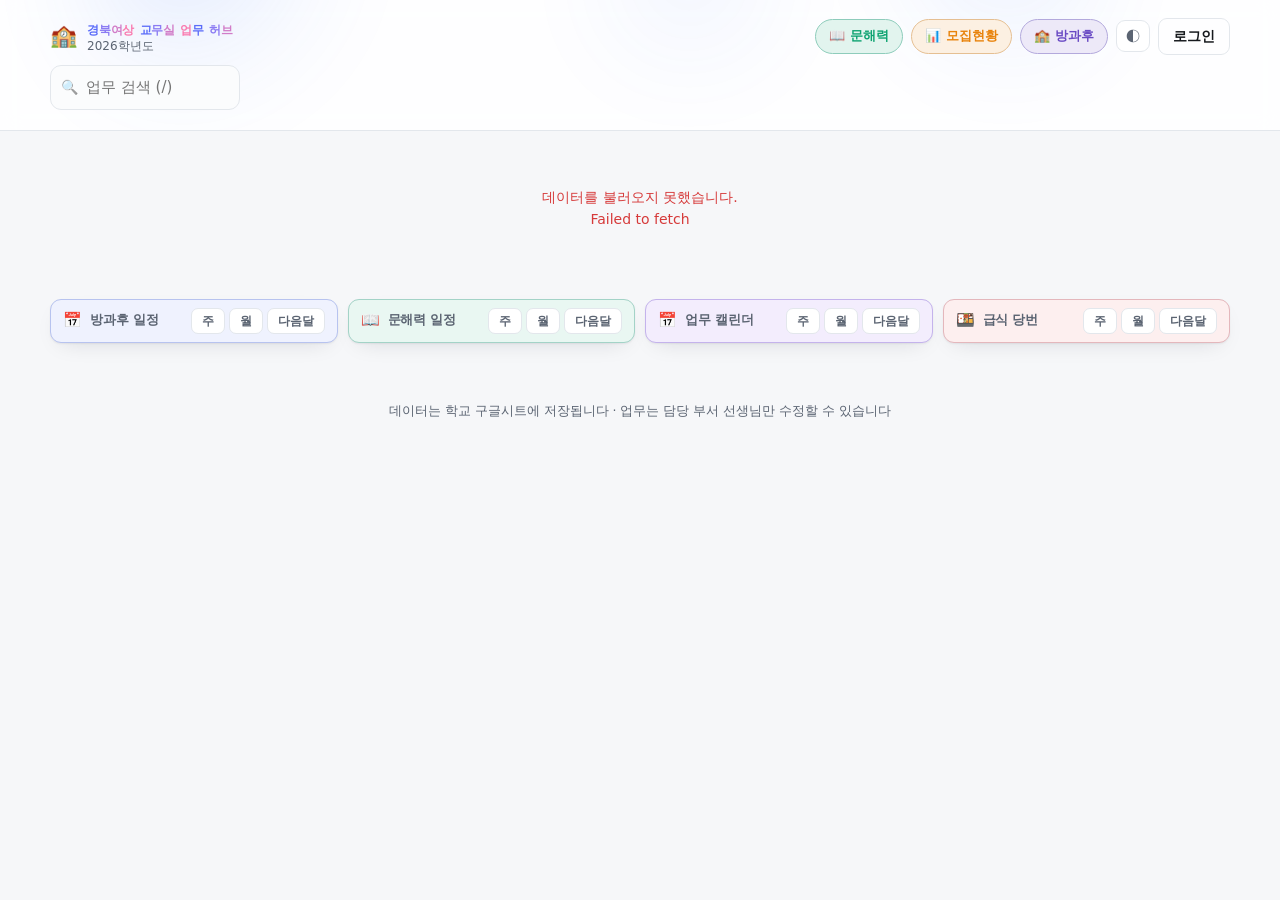
==== commit d62fe109: "상단에 방과후학교(수강신청) 바로가기 버튼 추가 Co-Authored-By: Claude Fable 5.2 <noreply@anthropic.com> Claude-Session: " ====
--- a/index.html
+++ b/index.html
@@ -33,6 +33,7 @@
     <div class="topbar-actions">
       <a class="qlink ql-munhae" href="https://knuekim91.github.io/munhae15/" target="_blank" rel="noopener"><span aria-hidden="true">📖</span> 문해력</a>
       <a class="qlink ql-promo" href="https://knuekim91.github.io/gbgc_promo/" target="_blank" rel="noopener"><span aria-hidden="true">📊</span> 모집현황</a>
+      <a class="qlink ql-after" href="https://knuekim91.github.io/afterschool/" target="_blank" rel="noopener"><span aria-hidden="true">🏫</span> 방과후</a>
       <button id="themeBtn" class="icon-btn" type="button" title="화면 밝기 전환" aria-label="화면 밝기 전환">◐</button>
       <button id="authBtn" class="btn btn-ghost" type="button">로그인</button>
     </div>
@@ -100,7 +101,16 @@
   </div>
   <section id="calendar" class="calendar" hidden aria-label="업무 캘린더"></section>
   <section id="mealWrap" class="mealwrap" hidden aria-label="급식 당번">
-    <p class="meal-msg"><span aria-hidden="true">🍱</span> <span id="mealScope">이번 주</span> 급식 당번은 <b>11월부터 안내 예정</b>입니다.</p>
+    <div class="meal-top">
+      <span class="meal-title">🍱 <span id="mealTitle">급식 당번</span></span>
+      <span class="meal-tabs" role="tablist">
+        <button type="button" class="meal-tab on" data-mt="duty">당번표</button>
+        <button type="button" class="meal-tab" data-mt="menu">식단</button>
+      </span>
+      <span class="meal-sub" id="mealSub">급식지도교사 조별 당번</span>
+      <input id="mealQ" class="meal-q" type="search" placeholder="이름으로 찾기" autocomplete="off" aria-label="교사 이름으로 당번 찾기">
+    </div>
+    <div id="mealBody"></div>
   </section>
 
   <div id="board" class="board"></div>
--- a/assets/app.css
+++ b/assets/app.css
@@ -1087,6 +1087,7 @@
 }
 .ql-munhae { --ql: #0ea371; }
 .ql-promo  { --ql: #e8830c; }
+.ql-after  { --ql: #6a4bc4; }
 @media (max-width: 480px) { .qlink { padding: 5px 10px; font-size: 12px; } }
 
 /* 급식 당번 — 네 번째 바(코랄). 데이터가 생기기 전에는 안내 문구만 보입니다. */
@@ -1096,8 +1097,6 @@
   background: var(--panel); border-radius: var(--radius);
   border: 1px solid var(--vc); box-shadow: 0 0 0 1px color-mix(in srgb, var(--vc) 35%, transparent), 0 14px 34px -18px color-mix(in srgb, var(--vc) 55%, transparent);
 }
-.meal-msg { margin: 0; font-size: 15px; color: var(--ink-2); }
-.meal-msg b { color: var(--vc); }
 
 /* 네 개의 바를 같은 크기로. 넓을 땐 한 줄 4칸, 좁아지면 이름이 잘리지 않게 2×2 → 1열 */
 .viewrow { display: grid; grid-template-columns: repeat(4, 1fr); gap: 10px; }
@@ -1110,3 +1109,52 @@
   .vbar.open::before, .vbar.open::after { display: none; }  /* 2줄이면 연결선이 패널을 가리키지 않음 */
 }
 @media (max-width: 620px) { .viewrow { grid-template-columns: 1fr; gap: 8px; } }
+
+/* 급식 당번 패널(코랄) — 날짜 카드 + 이름 찾기 */
+.mealwrap { text-align: left; padding: 14px 15px 15px; }
+.meal-top { display: flex; align-items: center; gap: 8px; flex-wrap: wrap; margin-bottom: 10px; }
+.meal-title { font-size: 14.5px; font-weight: 700; }
+.meal-sub { font-size: 12px; color: var(--ink-3); }
+.meal-q { margin-left: auto; width: 150px; font: inherit; font-size: 13px; padding: 6px 10px; border-radius: 9px; border: 1px solid var(--line); background: var(--panel-2); color: var(--ink); }
+.meal-q:focus { outline: none; border-color: var(--vc); box-shadow: 0 0 0 3px color-mix(in srgb, var(--vc) 18%, transparent); }
+.meal-wk { margin-bottom: 12px; }
+.meal-wk:last-child { margin-bottom: 0; }
+.meal-wklabel { font-size: 12px; font-weight: 700; color: var(--ink-3); margin: 0 0 6px; }
+.meal-grid { display: grid; grid-template-columns: repeat(5, 1fr); gap: 8px; }
+.meal-day { border: 1px solid var(--line-2); border-radius: 10px; background: var(--panel-2); overflow: hidden; min-width: 0; transition: opacity .15s; }
+.meal-dh { display: flex; align-items: baseline; gap: 6px; padding: 7px 9px; border-bottom: 1px solid var(--line-2); }
+.meal-dn { font-weight: 800; font-size: 14px; }
+.meal-dd { font-size: 12px; color: var(--ink-3); font-variant-numeric: tabular-nums; }
+.meal-jo { margin-left: auto; align-self: center; font-size: 12px; font-weight: 800; color: #fff; background: var(--vc); border-radius: 999px; padding: 1px 9px; }
+.meal-names { display: flex; flex-wrap: wrap; gap: 5px; padding: 8px; }
+.meal-names span { font-size: 13.5px; font-weight: 600; padding: 3px 8px; border-radius: 7px; background: color-mix(in srgb, var(--vc) 13%, transparent); color: var(--ink); }
+.meal-empty { padding: 12px 9px; font-size: 12.5px; color: var(--ink-3); }
+.meal-day.note .meal-empty { color: #d0433a; font-weight: 700; }
+.meal-day.today { border-color: var(--vc); box-shadow: 0 0 0 2px color-mix(in srgb, var(--vc) 22%, transparent); }
+.meal-day.today .meal-dh { background: color-mix(in srgb, var(--vc) 12%, transparent); }
+.meal-day.hit { border-color: var(--vc); box-shadow: 0 0 0 2px var(--vc); }
+.meal-day.hit .meal-names span.m { background: var(--vc); color: #fff; }
+.meal-day.dim { opacity: .35; }
+.meal-msg { margin: 6px 0 4px; text-align: center; font-size: 14px; color: var(--ink-2); }
+.meal-msg b { color: var(--vc); }
+@media (max-width: 720px) { .meal-grid { grid-template-columns: 1fr; } .meal-day.none { display: none; } .meal-q { width: 100%; margin-left: 0; } }
+
+/* 급식 당번 안의 탭(당번표 | 식단)과 식단 목록 */
+.meal-tabs { display: inline-flex; gap: 2px; padding: 2px; border-radius: 999px; background: var(--panel-2); border: 1px solid var(--line); }
+.meal-tab { cursor: pointer; font: inherit; font-size: 12.5px; font-weight: 700; border: 0; background: none; color: var(--ink-2); padding: 4px 13px; border-radius: 999px; }
+.meal-tab.on { background: var(--vc); color: #fff; }
+.meal-menu { list-style: none; margin: 0; padding: 8px 10px 10px; display: flex; flex-direction: column; gap: 4px; }
+.meal-menu li { font-size: 13.5px; font-weight: 600; color: var(--ink); line-height: 1.35; padding-left: 12px; position: relative; }
+.meal-menu li::before { content: ''; position: absolute; left: 0; top: .55em; width: 5px; height: 5px; border-radius: 50%; background: var(--vc); }
+
+.meal-test { margin: 0 0 10px; padding: 6px 10px; font-size: 12px; font-weight: 600; color: #b45309; background: color-mix(in srgb, #f59e0b 14%, transparent); border-radius: 8px; }
+
+.meal-tag { margin: 8px 10px 0; padding: 2px 8px; font-size: 11.5px; font-weight: 700; color: var(--vc); background: color-mix(in srgb, var(--vc) 12%, transparent); border-radius: 999px; width: fit-content; }
+
+/* 창고 '더 보기 / 접기' */
+.arch-more {
+  display: block; width: calc(100% - 12px); margin: 2px 6px 8px; padding: 7px 10px;
+  font: inherit; font-size: 12.5px; font-weight: 700; cursor: pointer;
+  color: var(--ink-2); background: var(--panel-2); border: 1px dashed var(--line); border-radius: 9px;
+}
+.arch-more:hover { color: var(--accent); border-color: var(--accent); }
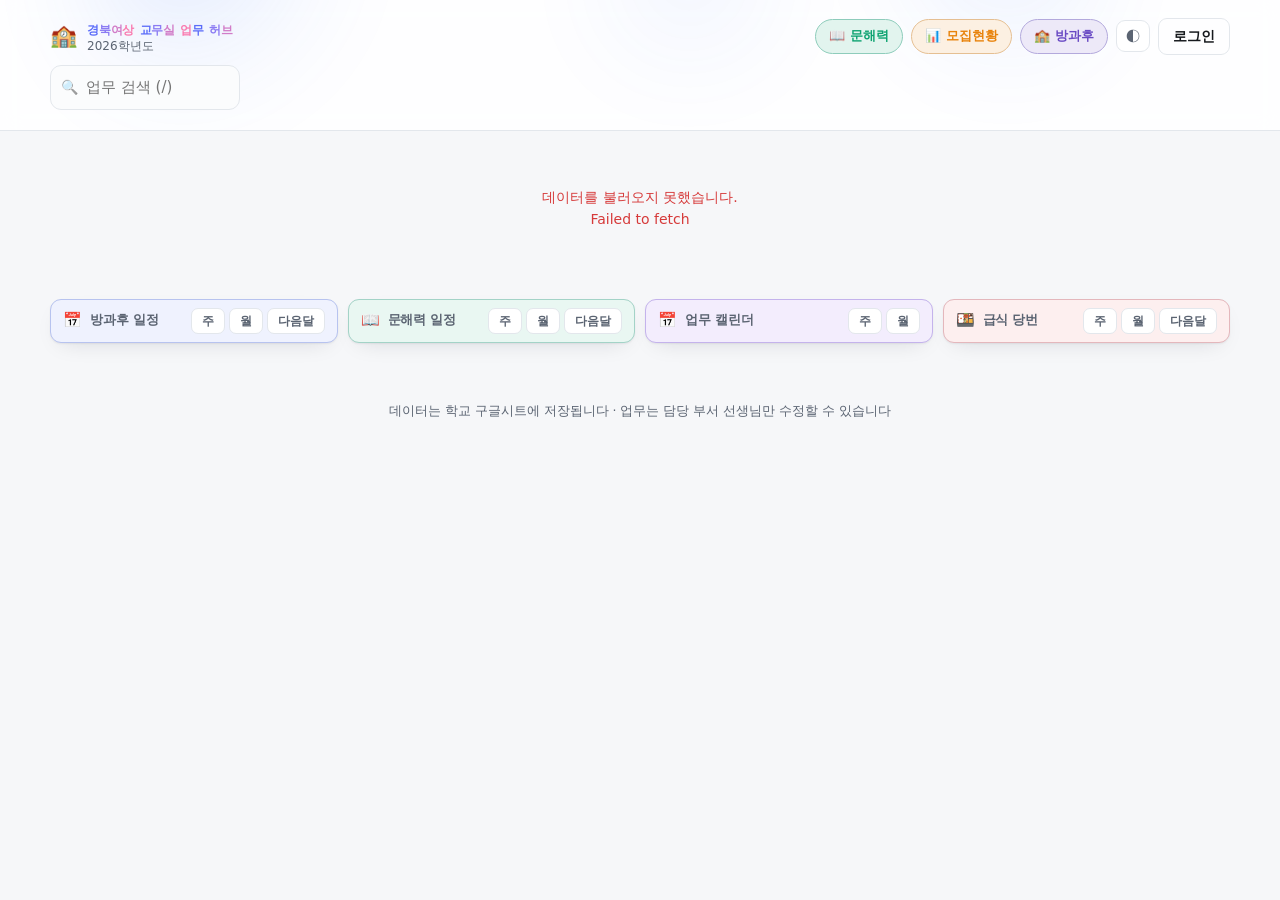
==== commit aba12b2e: "업무 캘린더: ‹ 오늘 › 로 주·월 이동, 과거 기록 조회 - 주/월 보기에서 한 주·한 달씩 앞뒤로 이동하고 '오늘'로 복귀.   '다음달' 버튼은 ‹ › 로 대체. 과거 업무" ====
--- a/index.html
+++ b/index.html
@@ -81,7 +81,6 @@
       <span class="v-picks">
         <button type="button" class="vpk" data-view="cal" data-scope="week">주</button>
         <button type="button" class="vpk" data-view="cal" data-scope="month">월</button>
-        <button type="button" class="vpk" data-view="cal" data-scope="next">다음달</button>
       </span>
     </div>
     <div class="vbar vbar-meal" data-bar="meal">
--- a/assets/app.css
+++ b/assets/app.css
@@ -1158,3 +1158,14 @@
   color: var(--ink-2); background: var(--panel-2); border: 1px dashed var(--line); border-radius: 9px;
 }
 .arch-more:hover { color: var(--accent); border-color: var(--accent); }
+
+/* 업무 캘린더 ‹ 오늘 › 이동 */
+.cal-nav { display: inline-flex; align-items: center; gap: 4px; margin-left: 4px; }
+.calnav {
+  cursor: pointer; font: inherit; font-size: 13px; font-weight: 700; line-height: 1;
+  min-width: 30px; height: 28px; padding: 0 9px; border-radius: 999px;
+  border: 1px solid var(--line); background: var(--panel-2); color: var(--ink-2);
+  transition: background .14s, color .14s, border-color .14s;
+}
+.calnav:hover { border-color: var(--vc, var(--accent)); color: var(--vc, var(--accent)); }
+.calnav.today { font-size: 12px; min-width: 0; }
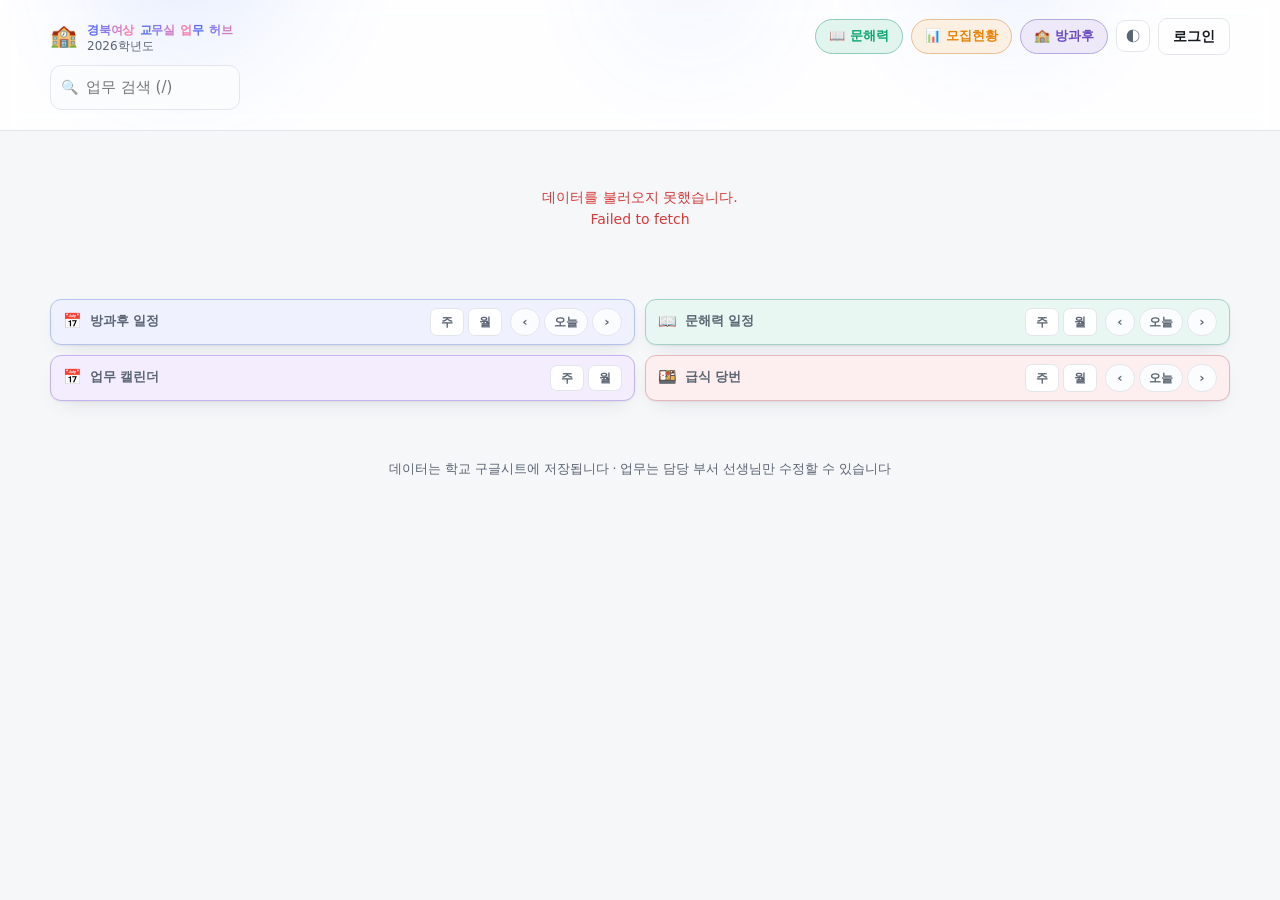
==== commit eed61ed7: "방과후·문해력·급식 당번도 ‹ 오늘 › 로 주·월 이동, 과거 기록 조회 - 세 바의 '다음달'을 ‹ 오늘 › 로 바꿈. 허브가 기준 날짜를 들고 있다가   방과후·문해력 화면에는" ====
--- a/index.html
+++ b/index.html
@@ -65,7 +65,7 @@
       <span class="v-picks">
         <button type="button" class="vpk" data-view="as" data-scope="week">주</button>
         <button type="button" class="vpk" data-view="as" data-scope="month">월</button>
-        <button type="button" class="vpk" data-view="as" data-scope="next">다음달</button>
+        <span class="cal-nav"><button type="button" class="calnav" data-vnav="as" data-dir="-1" aria-label="이전">‹</button><button type="button" class="calnav today" data-vnav="as" data-dir="0">오늘</button><button type="button" class="calnav" data-vnav="as" data-dir="1" aria-label="다음">›</button></span>
       </span>
     </div>
     <div class="vbar" data-bar="mh">
@@ -73,7 +73,7 @@
       <span class="v-picks">
         <button type="button" class="vpk" data-view="mh" data-scope="week">주</button>
         <button type="button" class="vpk" data-view="mh" data-scope="month">월</button>
-        <button type="button" class="vpk" data-view="mh" data-scope="next">다음달</button>
+        <span class="cal-nav"><button type="button" class="calnav" data-vnav="mh" data-dir="-1" aria-label="이전">‹</button><button type="button" class="calnav today" data-vnav="mh" data-dir="0">오늘</button><button type="button" class="calnav" data-vnav="mh" data-dir="1" aria-label="다음">›</button></span>
       </span>
     </div>
     <div class="vbar" data-bar="cal">
@@ -88,7 +88,7 @@
       <span class="v-picks">
         <button type="button" class="vpk" data-view="meal" data-scope="week">주</button>
         <button type="button" class="vpk" data-view="meal" data-scope="month">월</button>
-        <button type="button" class="vpk" data-view="meal" data-scope="next">다음달</button>
+        <span class="cal-nav"><button type="button" class="calnav" data-vnav="meal" data-dir="-1" aria-label="이전">‹</button><button type="button" class="calnav today" data-vnav="meal" data-dir="0">오늘</button><button type="button" class="calnav" data-vnav="meal" data-dir="1" aria-label="다음">›</button></span>
       </span>
     </div>
   </div>
--- a/assets/app.css
+++ b/assets/app.css
@@ -1104,7 +1104,7 @@
   .vbar { padding: 8px 9px; gap: 6px; }
   .vpk { padding: 3px 8px; }
 }
-@media (max-width: 1180px) {
+@media (max-width: 1400px) {
   .viewrow { grid-template-columns: repeat(2, 1fr); }
   .vbar.open::before, .vbar.open::after { display: none; }  /* 2줄이면 연결선이 패널을 가리키지 않음 */
 }
